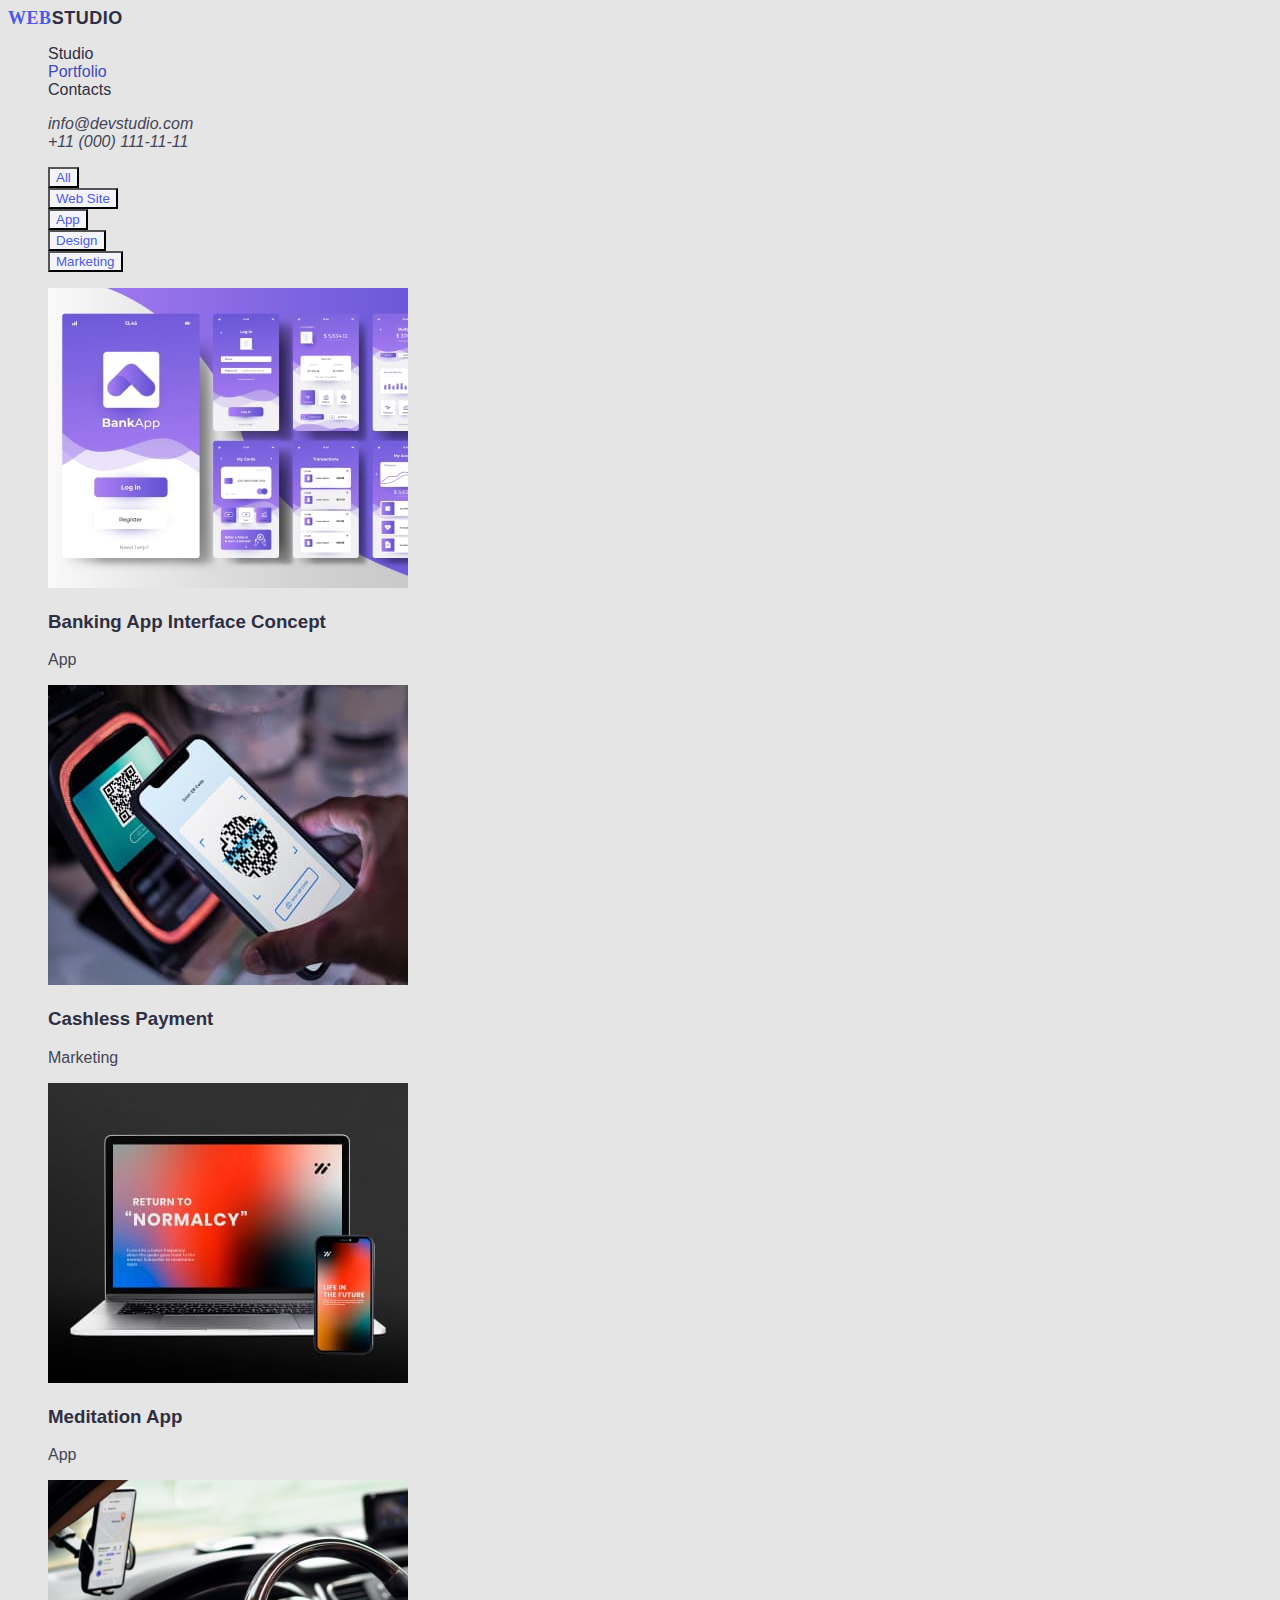
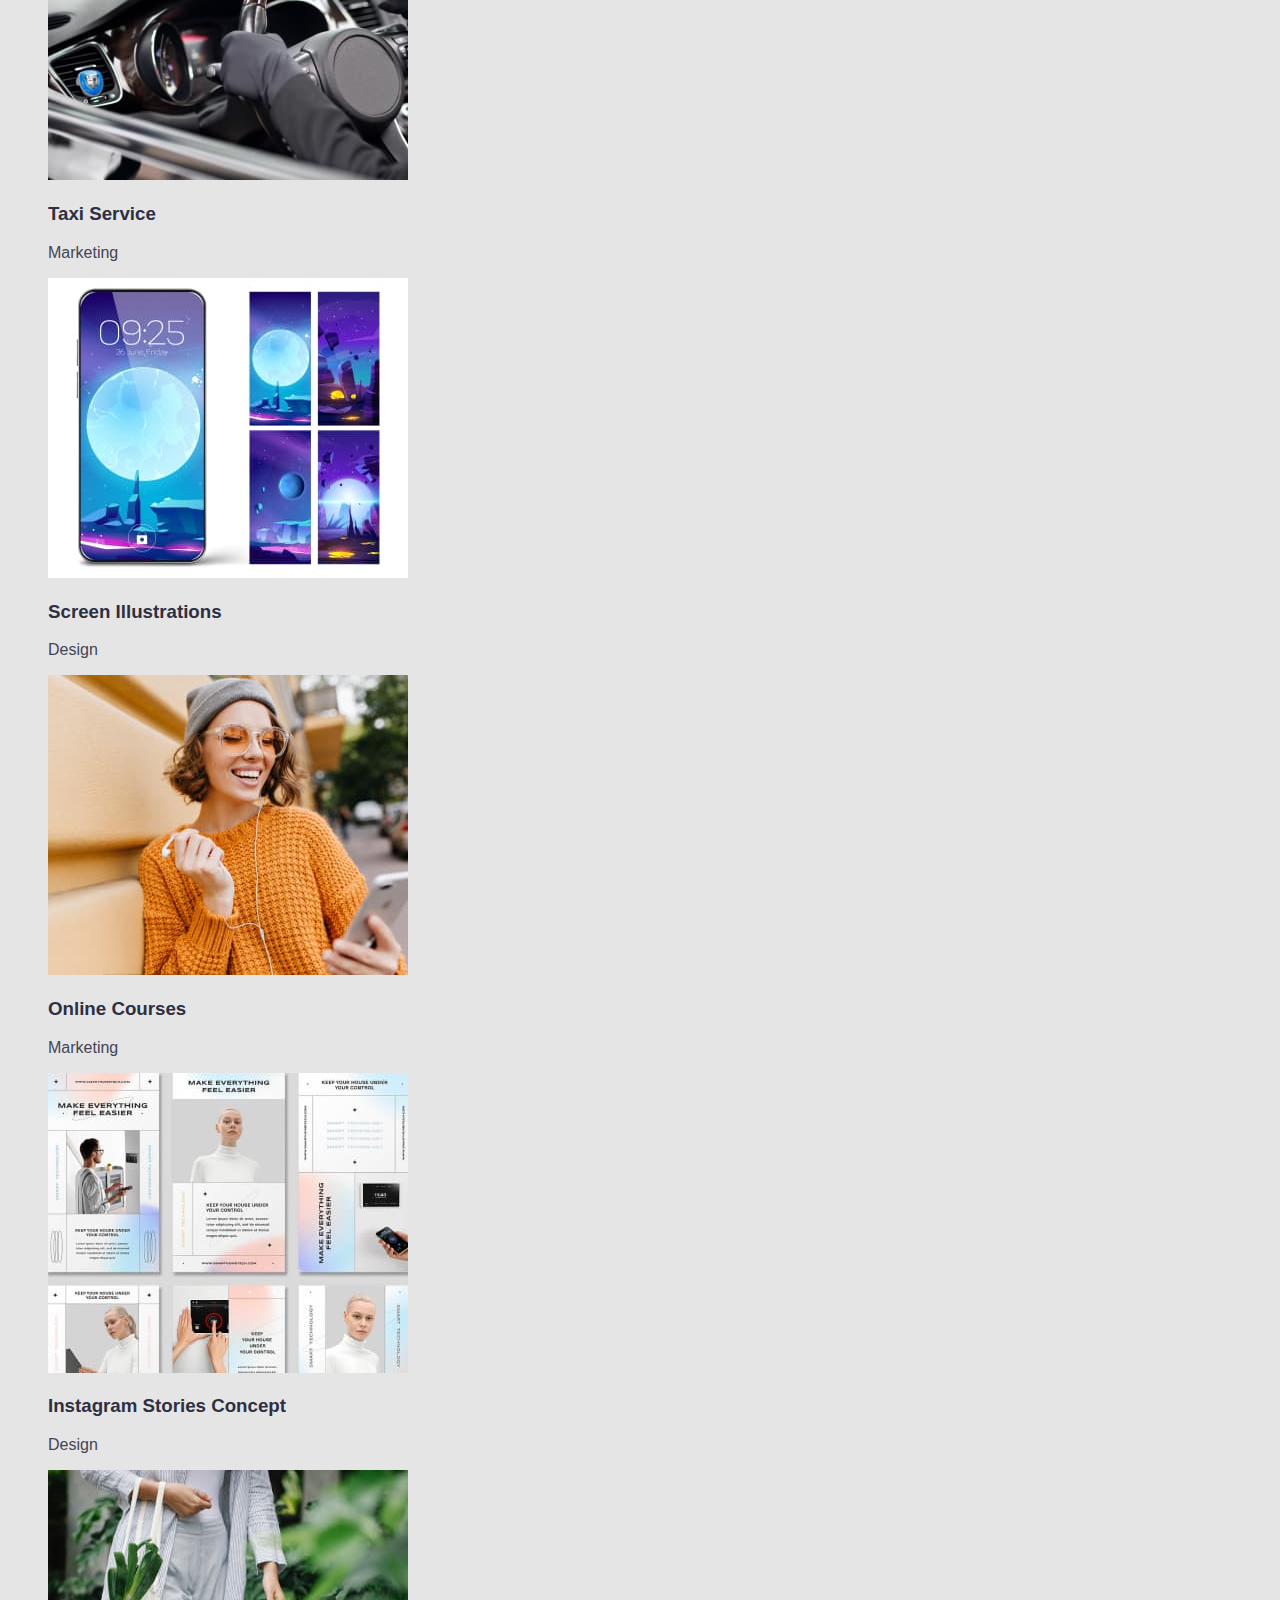
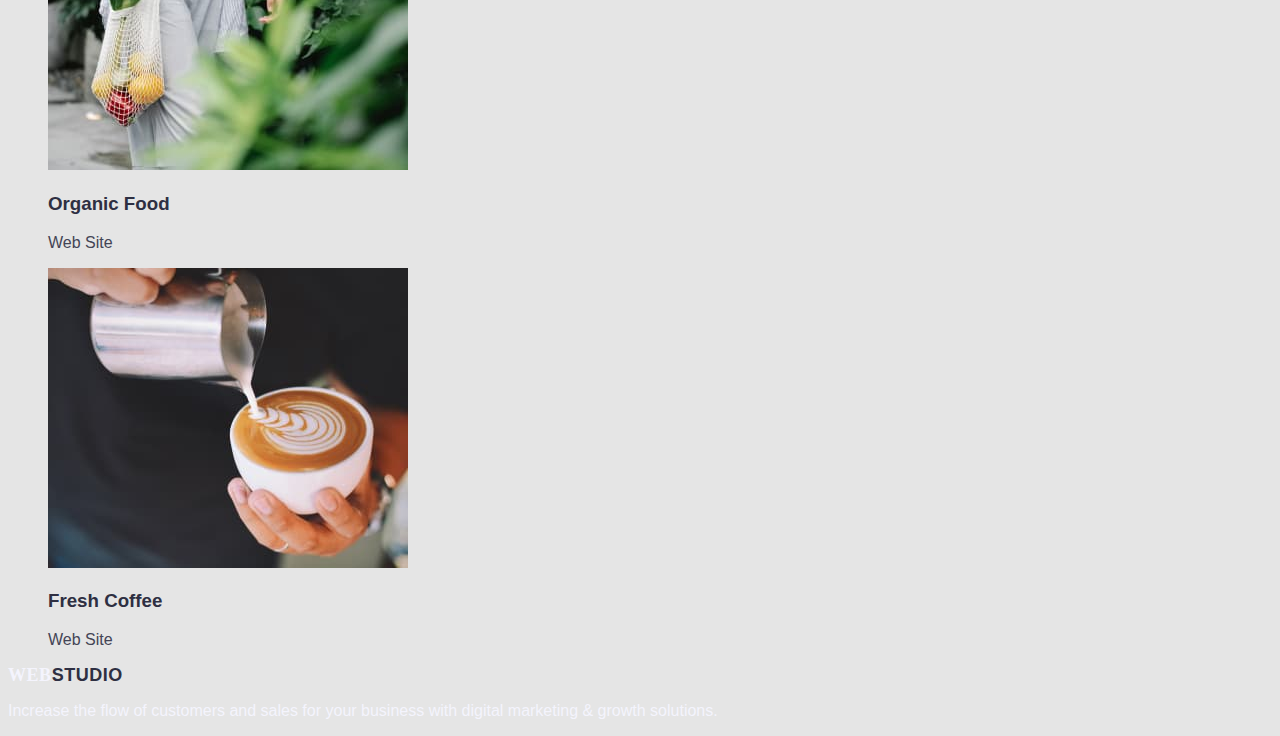
==== portfolio.html @ bdd75bfb "добавляем цвет" ====
<!DOCTYPE html>
<lang="en">
  <head>
    <meta charset="UTF-8" />
    <meta http-equiv="X-UA-Compatible" content="IE=edge" />
    <meta name="viewport" content="width=device-width, initial-scale=1.0" />
    <title>WebStudio</title>
    <link rel="preconnect" href="https://fonts.googleapis.com" />
    <link rel="preconnect" href="https://fonts.gstatic.com" crossorigin />
    <link
      href="https: //fonts.googleapis.com/css2?family= семья = Raleway: вес @ 800 &семья = Робото: вес @ 400; 500; 700; 900 & display=swap"
      rel="stylesheet"
    />
    <link rel="stylesheet" href="./css/style.css">
  </head>
  <!-- Header  -->
    <header>
      <nav>
          <a class="logotype link" href="./index.html"
          ><span class="logo-text">Web</span>Studio</a
        >
        <ul class="site-nav list">
          <li>
            <a class="link" href="./index.html">Studio</a>
          </li>
          <li>
            <a class="link current" href="">Portfolio</a>
          </li>
          <li>
            <a class="link" href="">Contacts</a>
          </li>
        </ul>
      </nav>
      <address>
        <ul class="contact-nav list">
          <li>
            <a class="link" href="mailto:info@devstudio.com"
              >info@devstudio.com</a
            >
          </li>
          <li>
            <a class="link" href="tel:+110001111111"
              >+11 (000) 111-11-11</a
            >
          </li>
        </ul>
      </address>
      <main>
        <h1 hidden>Portfolio</h1>
      <!-- Filter  -->
      <ul class="list">
        <li><button type="button" class="button secondary">All</button></li>
        <li><button type="button" class="button secondary">Web Site</button></li>
        <li><button type="button" class="button secondary">App</button></li>
        <li><button type="button" class="button secondary">Design</button></li>
        <li><button type="button" class="button secondary">Marketing</button></li>
      </ul>
      <!-- Section Portfolio -->
      <section class="section">
        <h2 hidden>Work examples</h2>
        <ul class="service-list list">
            <li><img src="./images/portfolio/img21.jpg" alt="picture banking interface" width="360" height="300">
              <h3 class="title">Banking App Interface Concept</h3><p>App</p></li>
            <li><img src="./images/portfolio/img22.jpg" alt="picture mobile and terminal " width="360" height="300">
              <h3 class="title">Cashless Payment</h3><p>Marketing</p></li>
            <li><img src="./images/portfolio/img23.jpg" alt="picture mobile and notebook " width="360" height="300">
              <h3 class="title">Meditation App</h3><p>App</p></li>
            <li><img src="./images/portfolio/img24.jpg" alt="picture car" width="360" height="300">
              <h3 class="title">Taxi Service</h3><p>Marketing</p></li>
            <li><img src="./images/portfolio/img25.jpg" alt="picture mobile" width="360" height="300">
              <h3 class="title">Screen Illustrations</h3>Design<p></p></li>
            <li><img src="./images/portfolio/img26.jpg" alt="picture woman" width="360" height="300">
              <h3 class="title">Online Courses</h3><p>Marketing</p></li>
            <li><img src="./images/portfolio/img27.jpg" alt="picture instagram" width="360" height="300">
              <h3 class="title">Instagram Stories Concept</h3><p>Design</p></li>
            <li><img src="./images/portfolio/img28.jpg" alt="picture woman with fruits" width="360" height="300">
              <h3 class="title">Organic Food</h3><p>Web Site</p></li>
            <li><img src="./images/portfolio/img29.jpg" alt="picture coffee cup" width="360" height="300">
              <h3 class="title">Fresh Coffee</h3><p>Web Site</p></li>
         </ul>
      </section>
      
    
    </main>
     
      
    <!-- Footer  -->
    <footer class="footer">
      <a class="logotype link" href="./index.html"
          ><span class="logo-text">Web</span>Studio</a>
      <p class="text">
        Increase the flow of customers and sales for your business with digital
        marketing & growth solutions.
      </p>
    </footer>
  </body>
</html>
---- css/style.css ----
:root {
  --primery-text-color: #434455;
  --title-text-color: #2e2f42;
  --blue-accent-color: #404bbf;
  --white-text-color: #ffffff;
  --cloud-text-color: #f4f4fd;
  --blue-nomal-color: #4d5ae5;
  --primery-bg-color: #e5e5e5;
}

body {
  background-color: #e5e5e5;
  font-family: 'Roboto', sans-serif;
  color: var(--primery-text-color);
}
/* Style color  */
/* /* основной цвет #434455  */
/* вторичный цвет #2E2F42  */
/* бекграунд #E5E5E5;  */
/* normal blue #4D5AE5  */
/* accent blue #404BBF  */
/* вторичный бекграунд #F4F4FD  */
/* белый #FFFFFF  */
.list {
  list-style: none;
}
.link {
  text-decoration: none;
}

/* Logotype  */
.logotype {
  font-family: 'Raleway', sans-serif;
  font-weight: 800;
  font-size: 18px;
  line-height: 1.17;
  display: flex;
  align-items: center;
  letter-spacing: 0.03em;
  text-transform: uppercase;
  color: var(--title-text-color);
}
.logo-text {
  font-family: 'Raleway';
  font-style: normal;
  font-weight: 800;
  font-size: 18px;
  line-height: 1.17;
  display: flex;
  align-items: center;
  letter-spacing: 0.03em;
  text-transform: uppercase;
  color: var(--blue-nomal-color);
}
/* Site-novigation  */
.site-nav .link {
  color: var(--title-text-color);
}
.site-nav .link:hover,
.site-nav .link:focus {
  color: var(--blue-accent-color);
}
.site-nav .link.current {
  color: var(--blue-accent-color);
}
.contact-nav .link {
  color: var(--primery-text-color);
}
.contact-nav .link:hover,
.contact-nav .link:focus {
  color: var(--blue-accent-color);
}
/* Hero */
.hero-title {
  color: var(--white-text-color);
}
/* Section 1 */

.feature-list .title {
  color: var(--title-text-color);
}
/* Section 2  */
.second-title {
  color: var(--title-text-color);
}
/* Section 3  */
.employers-list .title {
  color: var(--title-text-color);
}
/* Footer  */
.footer .logo-text {
  color: var(--cloud-text-color);
}
.footer .text {
  color: var(--cloud-text-color);
}
/* Section Portfolio  */
.service-list .title {
  color: var(--title-text-color);
}
/* Button  */
.button {
  color: var(--title-text-color);
  background-color: var(--primery-bg-color);
}
.button.primery {
  color: var(--white-text-color);
  background-color: var(--blue-nomal-color);
}
.button.secondary {
  color: var(--blue-nomal-color);
  background-color: var(--cloud-text-color);
}
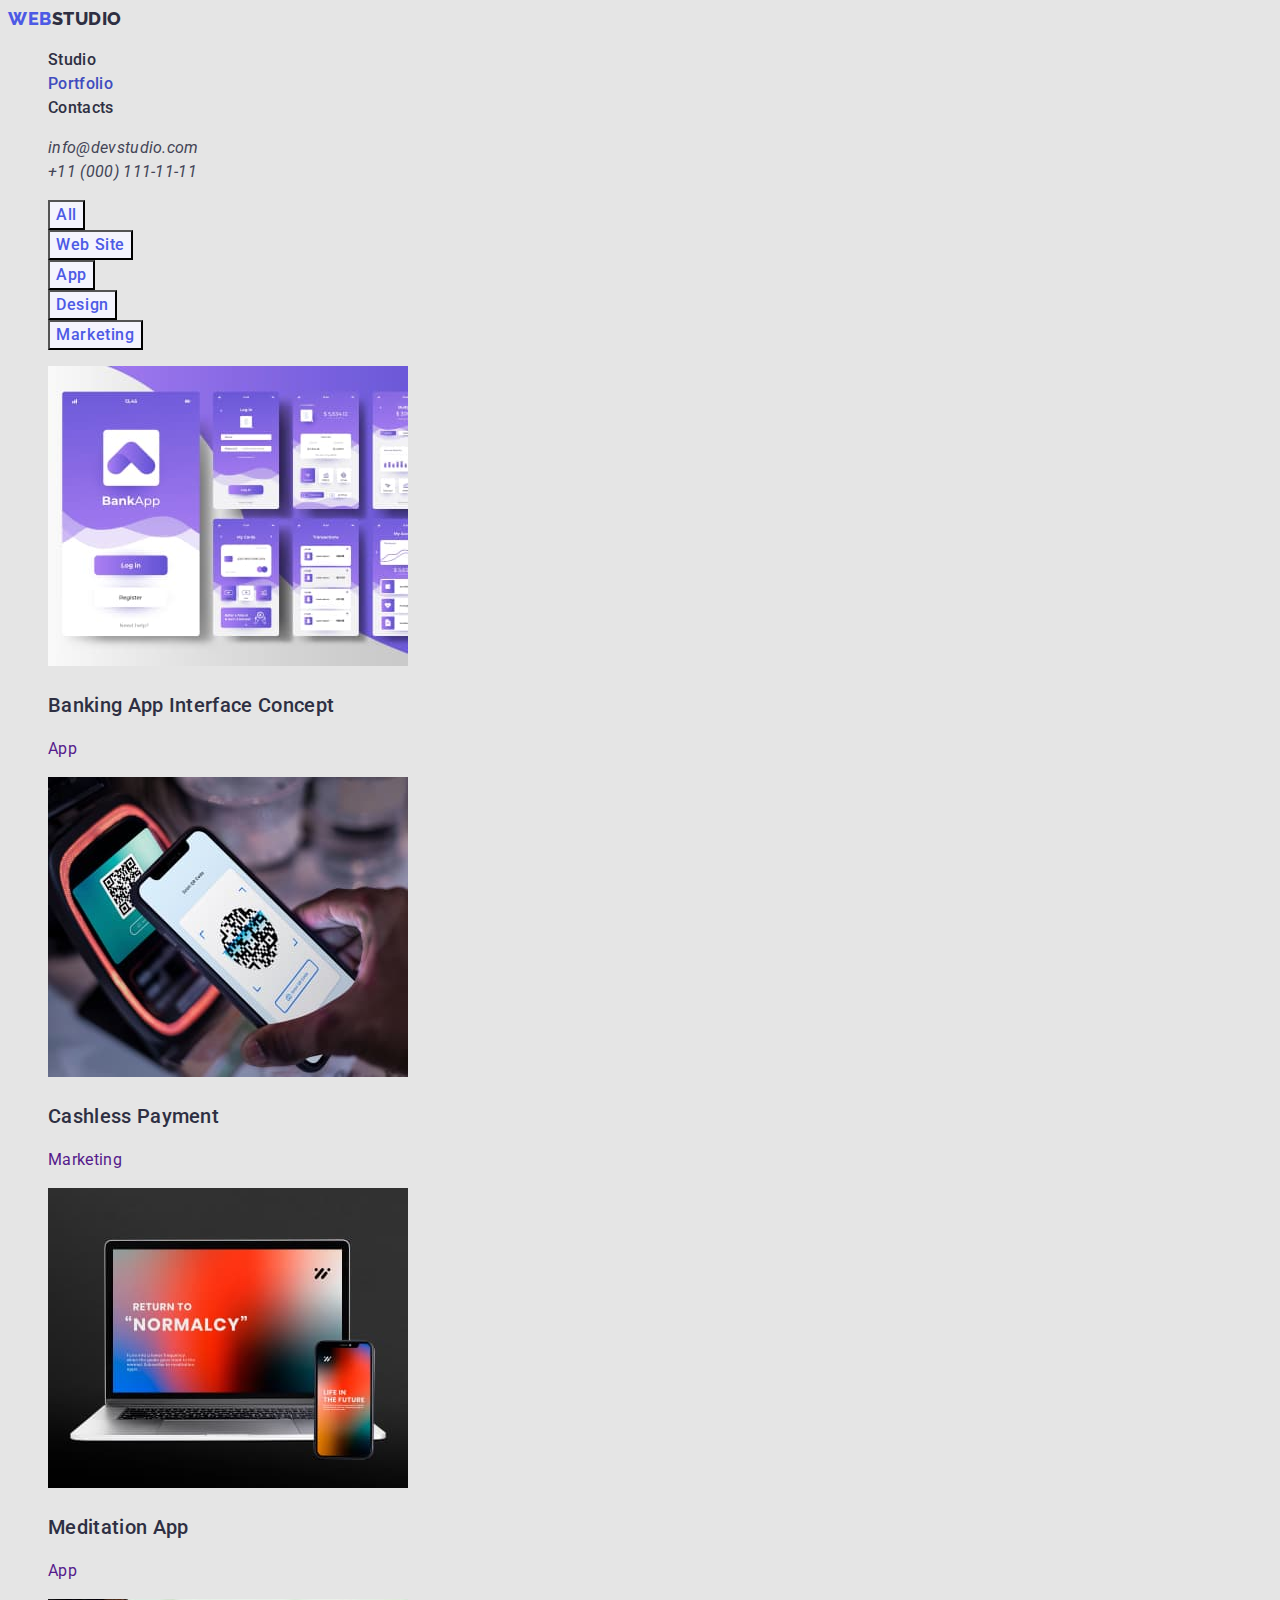
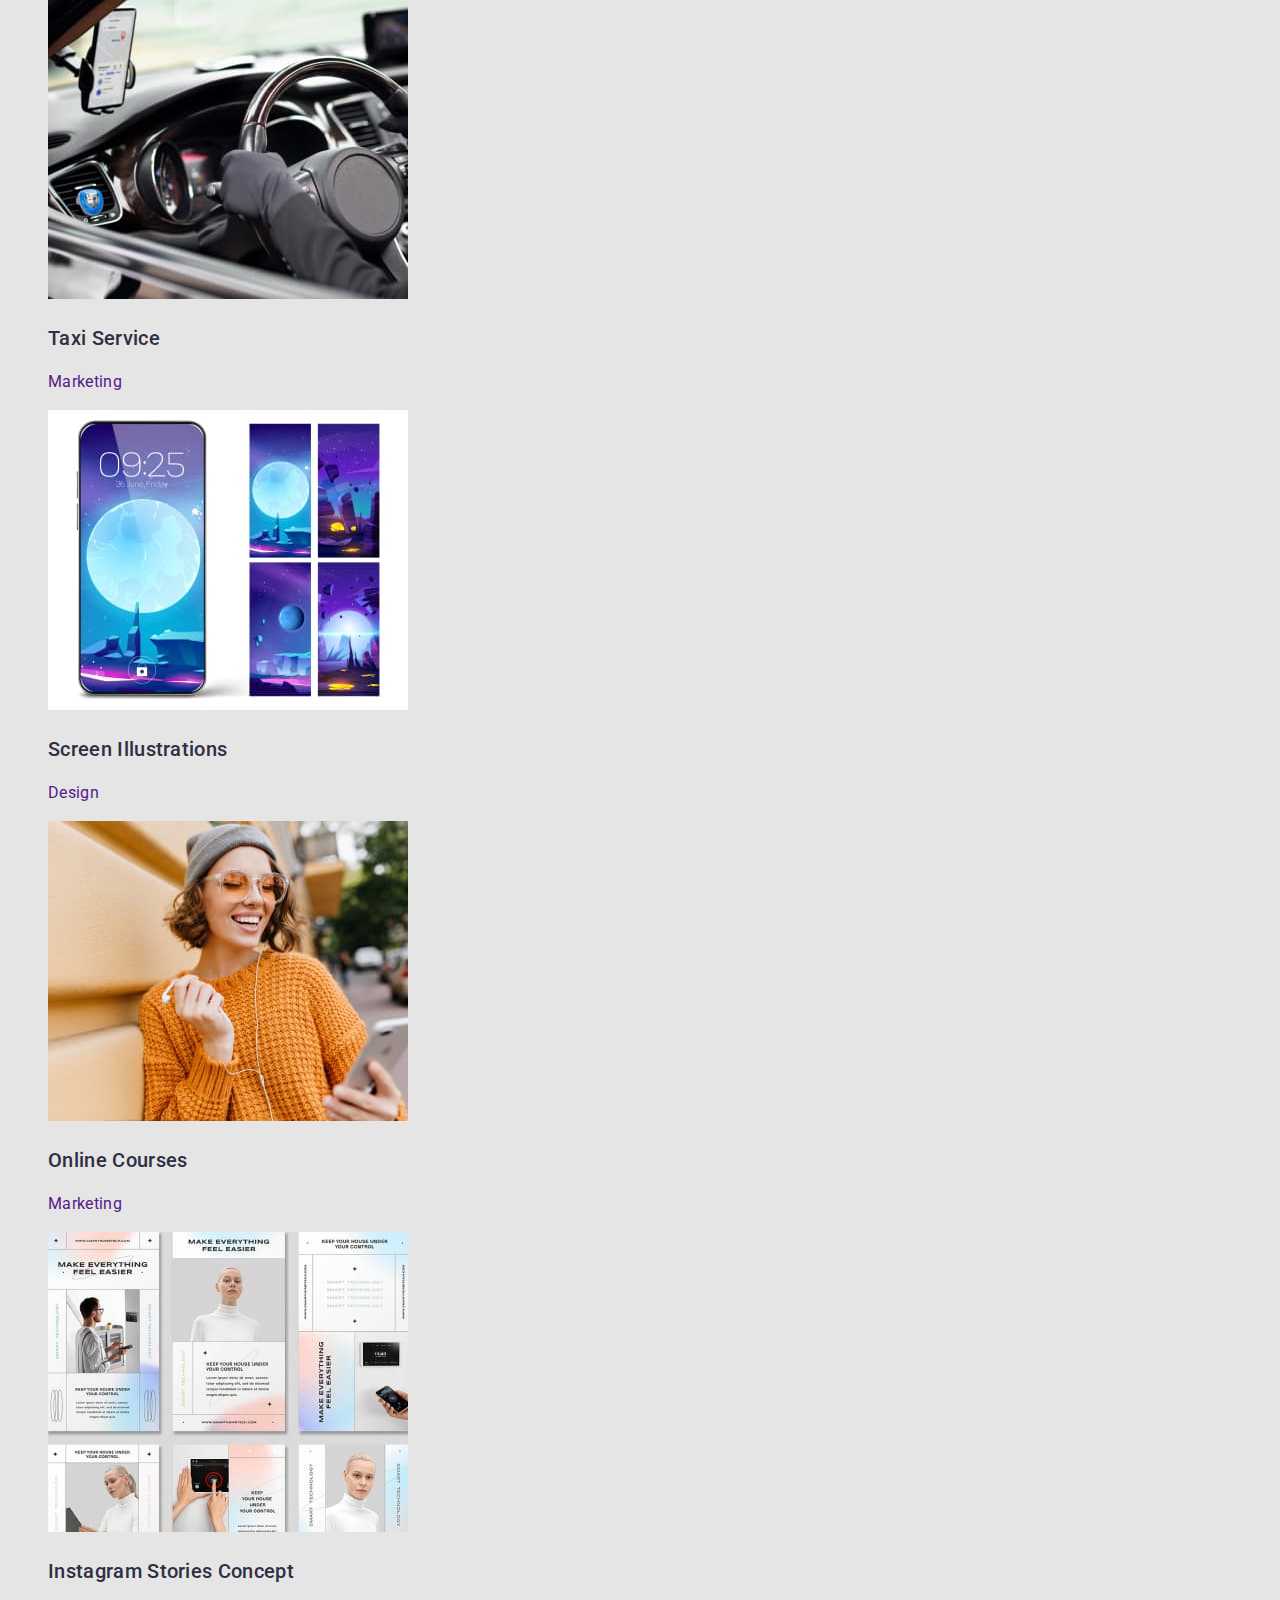
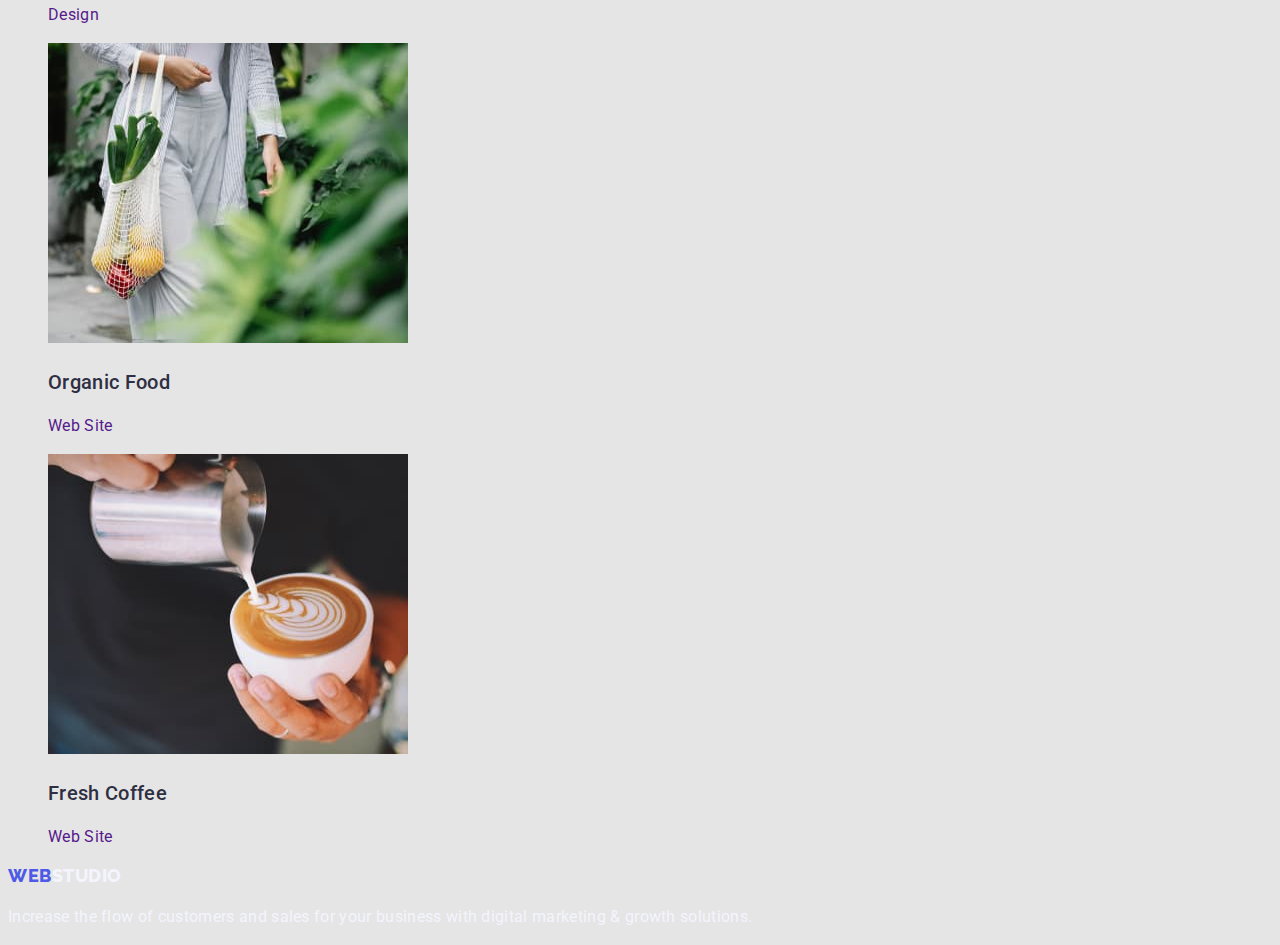
==== commit 64c0887c: "добавил шрифты" ====
--- a/portfolio.html
+++ b/portfolio.html
@@ -1,23 +1,22 @@
 <!DOCTYPE html>
-<lang="en">
+<html lang="en">
   <head>
     <meta charset="UTF-8" />
     <meta http-equiv="X-UA-Compatible" content="IE=edge" />
     <meta name="viewport" content="width=device-width, initial-scale=1.0" />
-    <title>WebStudio</title>
-    <link rel="preconnect" href="https://fonts.googleapis.com" />
-    <link rel="preconnect" href="https://fonts.gstatic.com" crossorigin />
+    <title>Portfolio</title>
     <link
-      href="https: //fonts.googleapis.com/css2?family= семья = Raleway: вес @ 800 &семья = Робото: вес @ 400; 500; 700; 900 & display=swap"
+      href="https://fonts.googleapis.com/css2?family=Raleway:wght@800&family=Roboto:wght@400;500;700;900&display=swap"
       rel="stylesheet"
     />
-    <link rel="stylesheet" href="./css/style.css">
+    <link rel="stylesheet" href="./css/style.css" />
   </head>
-  <!-- Header  -->
+  <body>
+    <!-- Header  -->
     <header>
       <nav>
-          <a class="logotype link" href="./index.html"
-          ><span class="logo-text">Web</span>Studio</a
+        <a class="logotype link" href="./index.html"
+          ><span class="accent">Web</span>Studio</a
         >
         <ul class="site-nav list">
           <li>
@@ -39,55 +38,153 @@
             >
           </li>
           <li>
-            <a class="link" href="tel:+110001111111"
-              >+11 (000) 111-11-11</a
-            >
+            <a class="link" href="tel:+110001111111">+11 (000) 111-11-11</a>
           </li>
         </ul>
       </address>
-      <main>
-        <h1 hidden>Portfolio</h1>
+    </header>
+
+    <main>
+      <h1 hidden>Portfolio</h1>
       <!-- Filter  -->
       <ul class="list">
-        <li><button type="button" class="button secondary">All</button></li>
-        <li><button type="button" class="button secondary">Web Site</button></li>
-        <li><button type="button" class="button secondary">App</button></li>
-        <li><button type="button" class="button secondary">Design</button></li>
-        <li><button type="button" class="button secondary">Marketing</button></li>
+        <li>
+          <button type="button" class="button secondary">All</button>
+        </li>
+        <li>
+          <button type="button" class="button secondary">Web Site</button>
+        </li>
+        <li>
+          <button type="button" class="button secondary">App</button>
+        </li>
+        <li>
+          <button type="button" class="button secondary">Design</button>
+        </li>
+        <li>
+          <button type="button" class="button secondary">Marketing</button>
+        </li>
       </ul>
       <!-- Section Portfolio -->
       <section class="section">
         <h2 hidden>Work examples</h2>
         <ul class="service-list list">
-            <li><img src="./images/portfolio/img21.jpg" alt="picture banking interface" width="360" height="300">
-              <h3 class="title">Banking App Interface Concept</h3><p>App</p></li>
-            <li><img src="./images/portfolio/img22.jpg" alt="picture mobile and terminal " width="360" height="300">
-              <h3 class="title">Cashless Payment</h3><p>Marketing</p></li>
-            <li><img src="./images/portfolio/img23.jpg" alt="picture mobile and notebook " width="360" height="300">
-              <h3 class="title">Meditation App</h3><p>App</p></li>
-            <li><img src="./images/portfolio/img24.jpg" alt="picture car" width="360" height="300">
-              <h3 class="title">Taxi Service</h3><p>Marketing</p></li>
-            <li><img src="./images/portfolio/img25.jpg" alt="picture mobile" width="360" height="300">
-              <h3 class="title">Screen Illustrations</h3>Design<p></p></li>
-            <li><img src="./images/portfolio/img26.jpg" alt="picture woman" width="360" height="300">
-              <h3 class="title">Online Courses</h3><p>Marketing</p></li>
-            <li><img src="./images/portfolio/img27.jpg" alt="picture instagram" width="360" height="300">
-              <h3 class="title">Instagram Stories Concept</h3><p>Design</p></li>
-            <li><img src="./images/portfolio/img28.jpg" alt="picture woman with fruits" width="360" height="300">
-              <h3 class="title">Organic Food</h3><p>Web Site</p></li>
-            <li><img src="./images/portfolio/img29.jpg" alt="picture coffee cup" width="360" height="300">
-              <h3 class="title">Fresh Coffee</h3><p>Web Site</p></li>
-         </ul>
+          <li>
+            <a class="link" href=""
+              ><img
+                src="./images/portfolio/img21.jpg"
+                alt="picture banking interface"
+                width="360"
+                height="300"
+              />
+              <h3 class="title">Banking App Interface Concept</h3>
+              <p>App</p></a
+            >
+          </li>
+          <li>
+            <a class="link" href=""
+              ><img
+                src="./images/portfolio/img22.jpg"
+                alt="picture mobile and terminal "
+                width="360"
+                height="300"
+              />
+              <h3 class="title">Cashless Payment</h3>
+              <p>Marketing</p></a
+            >
+          </li>
+          <li>
+            <a class="link" href=""
+              ><img
+                src="./images/portfolio/img23.jpg"
+                alt="picture mobile and notebook "
+                width="360"
+                height="300"
+              />
+              <h3 class="title">Meditation App</h3>
+              <p>App</p></a
+            >
+          </li>
+          <li>
+            <a class="link" href=""
+              ><img
+                src="./images/portfolio/img24.jpg"
+                alt="picture car"
+                width="360"
+                height="300"
+              />
+              <h3 class="title">Taxi Service</h3>
+              <p>Marketing</p></a
+            >
+          </li>
+          <li>
+            <a class="link" href=""
+              ><img
+                src="./images/portfolio/img25.jpg"
+                alt="picture mobile"
+                width="360"
+                height="300" />
+              <h3 class="title">Screen Illustrations</h3>
+              Design
+              <p></p
+            ></a>
+          </li>
+          <li>
+            <a class="link" href=""
+              ><img
+                src="./images/portfolio/img26.jpg"
+                alt="picture woman"
+                width="360"
+                height="300"
+              />
+              <h3 class="title">Online Courses</h3>
+              <p>Marketing</p></a
+            >
+          </li>
+          <li>
+            <a class="link" href=""
+              ><img
+                src="./images/portfolio/img27.jpg"
+                alt="picture instagram"
+                width="360"
+                height="300"
+              />
+              <h3 class="title">Instagram Stories Concept</h3>
+              <p>Design</p></a
+            >
+          </li>
+          <li>
+            <a class="link" href=""
+              ><img
+                src="./images/portfolio/img28.jpg"
+                alt="picture woman with fruits"
+                width="360"
+                height="300"
+              />
+              <h3 class="title">Organic Food</h3>
+              <p>Web Site</p></a
+            >
+          </li>
+          <li>
+            <a class="link" href=""
+              ><img
+                src="./images/portfolio/img29.jpg"
+                alt="picture coffee cup"
+                width="360"
+                height="300"
+              />
+              <h3 class="title">Fresh Coffee</h3>
+              <p>Web Site</p></a
+            >
+          </li>
+        </ul>
       </section>
-      
-    
     </main>
-     
-      
+
     <!-- Footer  -->
     <footer class="footer">
       <a class="logotype link" href="./index.html"
-          ><span class="logo-text">Web</span>Studio</a>
+        ><span class="accent">Web</span>Studio</a
+      >
       <p class="text">
         Increase the flow of customers and sales for your business with digital
         marketing & growth solutions.
--- a/css/style.css
+++ b/css/style.css
@@ -12,6 +12,9 @@
   background-color: #e5e5e5;
   font-family: 'Roboto', sans-serif;
   color: var(--primery-text-color);
+  font-size: 16px;
+  line-height: 1.5;
+  letter-spacing: 0.02em;
 }
 /* Style color  */
 /* /* основной цвет #434455  */
@@ -34,20 +37,15 @@
   font-weight: 800;
   font-size: 18px;
   line-height: 1.17;
-  display: flex;
-  align-items: center;
   letter-spacing: 0.03em;
   text-transform: uppercase;
   color: var(--title-text-color);
 }
-.logo-text {
+.accent {
   font-family: 'Raleway';
-  font-style: normal;
   font-weight: 800;
   font-size: 18px;
   line-height: 1.17;
-  display: flex;
-  align-items: center;
   letter-spacing: 0.03em;
   text-transform: uppercase;
   color: var(--blue-nomal-color);
@@ -55,9 +53,13 @@
 /* Site-novigation  */
 .site-nav .link {
   color: var(--title-text-color);
+  font-weight: 500;
+  font-size: 16px;
+  line-height: 1.5;
 }
 .site-nav .link:hover,
-.site-nav .link:focus {
+.site-nav .link:focus,
+.button.secondary:active {
   color: var(--blue-accent-color);
 }
 .site-nav .link.current {
@@ -65,6 +67,8 @@
 }
 .contact-nav .link {
   color: var(--primery-text-color);
+  font-size: 16px;
+  line-height: 1.5;
 }
 .contact-nav .link:hover,
 .contact-nav .link:focus {
@@ -73,23 +77,51 @@
 /* Hero */
 .hero-title {
   color: var(--white-text-color);
+  font-weight: 700;
+  font-size: 56px;
+  line-height: 1.07;
+  text-align: center;
 }
 /* Section 1 */
 
-.feature-list .title {
+.title {
   color: var(--title-text-color);
+  font-weight: 500;
+  font-size: 20px;
+  line-height: 1.2;
 }
+
 /* Section 2  */
 .second-title {
   color: var(--title-text-color);
+  font-weight: 700;
+  font-size: 36px;
+  line-height: 1.11;
+  text-align: center;
 }
 /* Section 3  */
 .employers-list .title {
   color: var(--title-text-color);
+  font-weight: 500;
+  font-size: 20px;
+  line-height: 1.2;
+  text-align: center;
+}
+.employers-list .profession {
+  text-align: center;
+}
+.section.team {
+  background-color: var(--cloud-text-color);
 }
 /* Footer  */
-.footer .logo-text {
+.footer .logotype {
   color: var(--cloud-text-color);
+  font-family: 'Raleway';
+  font-weight: 800;
+  font-size: 18px;
+  line-height: 1.17;
+  letter-spacing: 0.03em;
+  text-transform: uppercase;
 }
 .footer .text {
   color: var(--cloud-text-color);
@@ -102,12 +134,36 @@
 .button {
   color: var(--title-text-color);
   background-color: var(--primery-bg-color);
+  font-family: inherit;
+  font-weight: 500;
+  font-size: 16px;
+  line-height: 1.5;
+  letter-spacing: 0.04em;
+  cursor: pointer;
 }
 .button.primery {
   color: var(--white-text-color);
   background-color: var(--blue-nomal-color);
+  font-weight: 500;
+  font-size: 16px;
+  line-height: 1.5;
+  letter-spacing: 0.04em;
+}
+.button.primery:hover,
+.button.primery:focus {
+  background-color: var(--blue-accent-color);
 }
 .button.secondary {
   color: var(--blue-nomal-color);
   background-color: var(--cloud-text-color);
+  font-weight: 500;
+  font-size: 16px;
+  line-height: 1.5;
+  align-items: center;
+  letter-spacing: 0.04em;
 }
+.button.secondary:hover,
+.button.secondary:focus {
+  background-color: #404bbf;
+  color: #ffffff;
+}
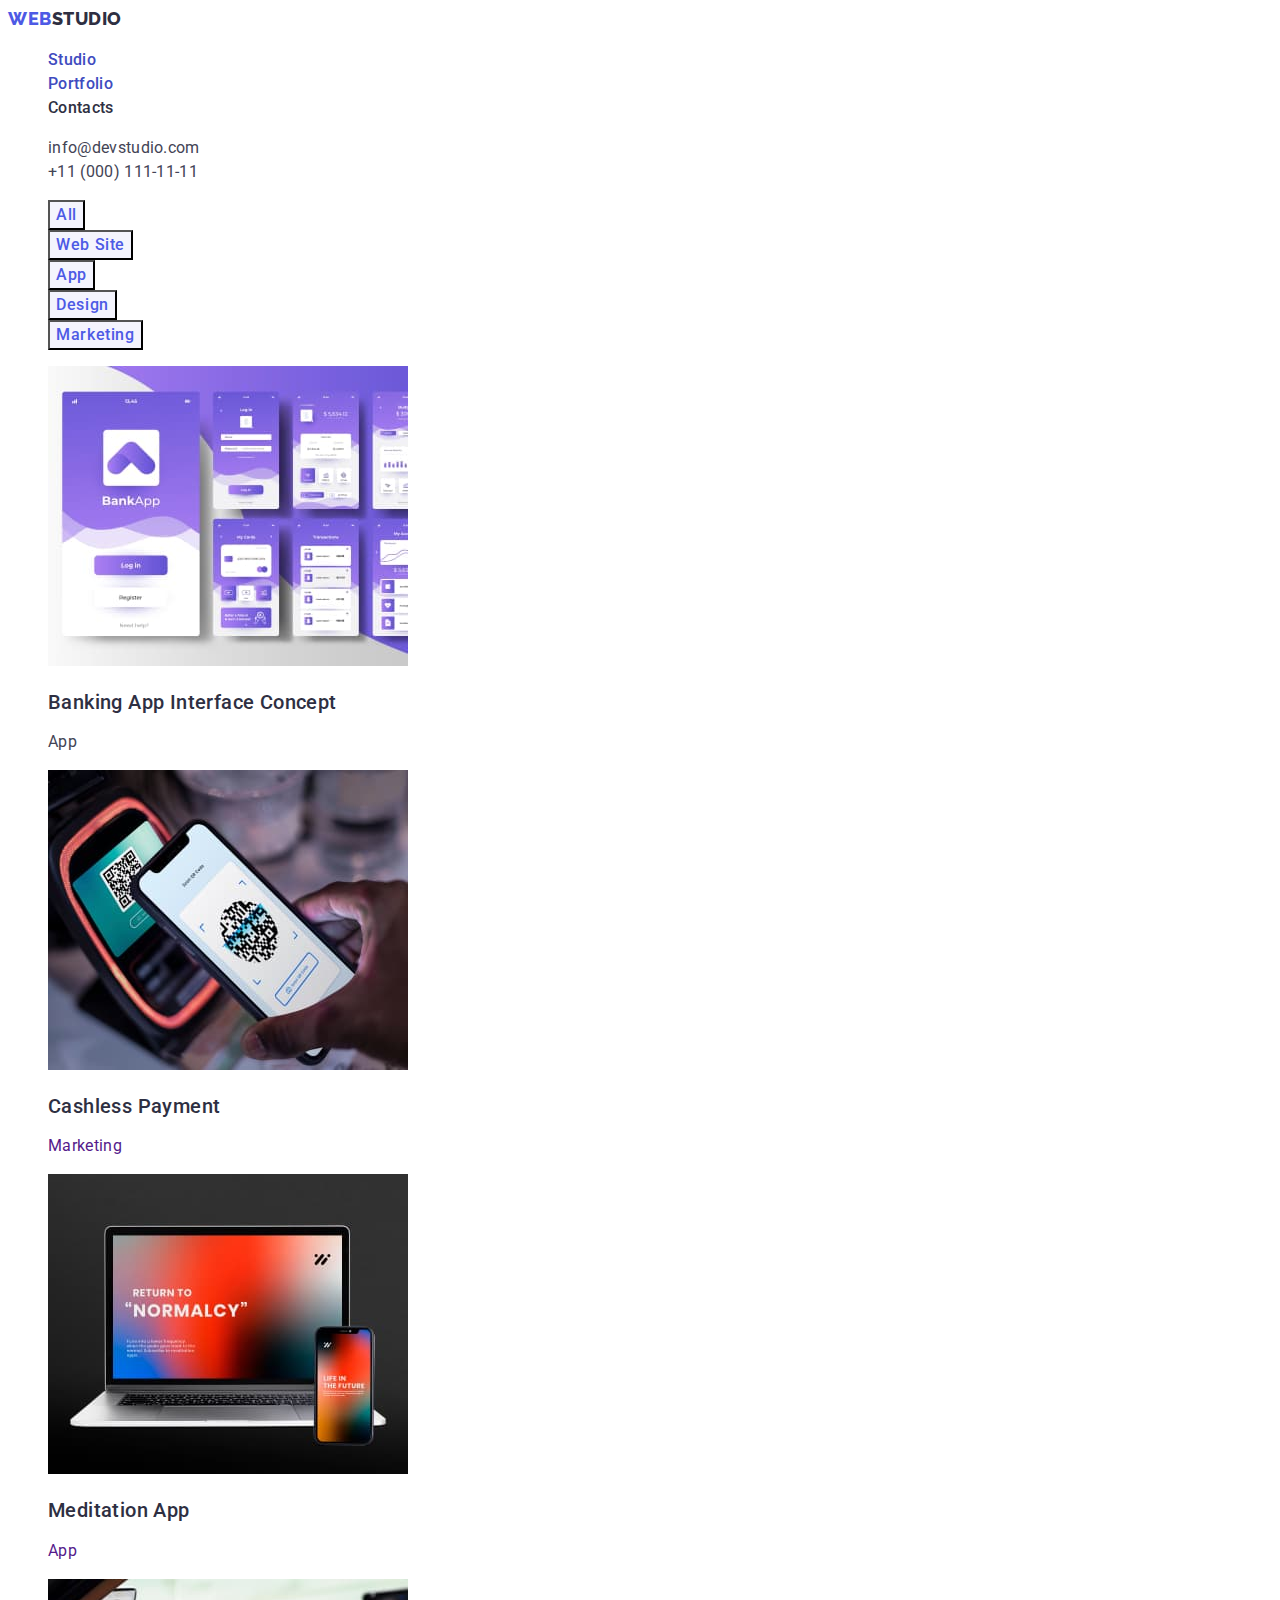
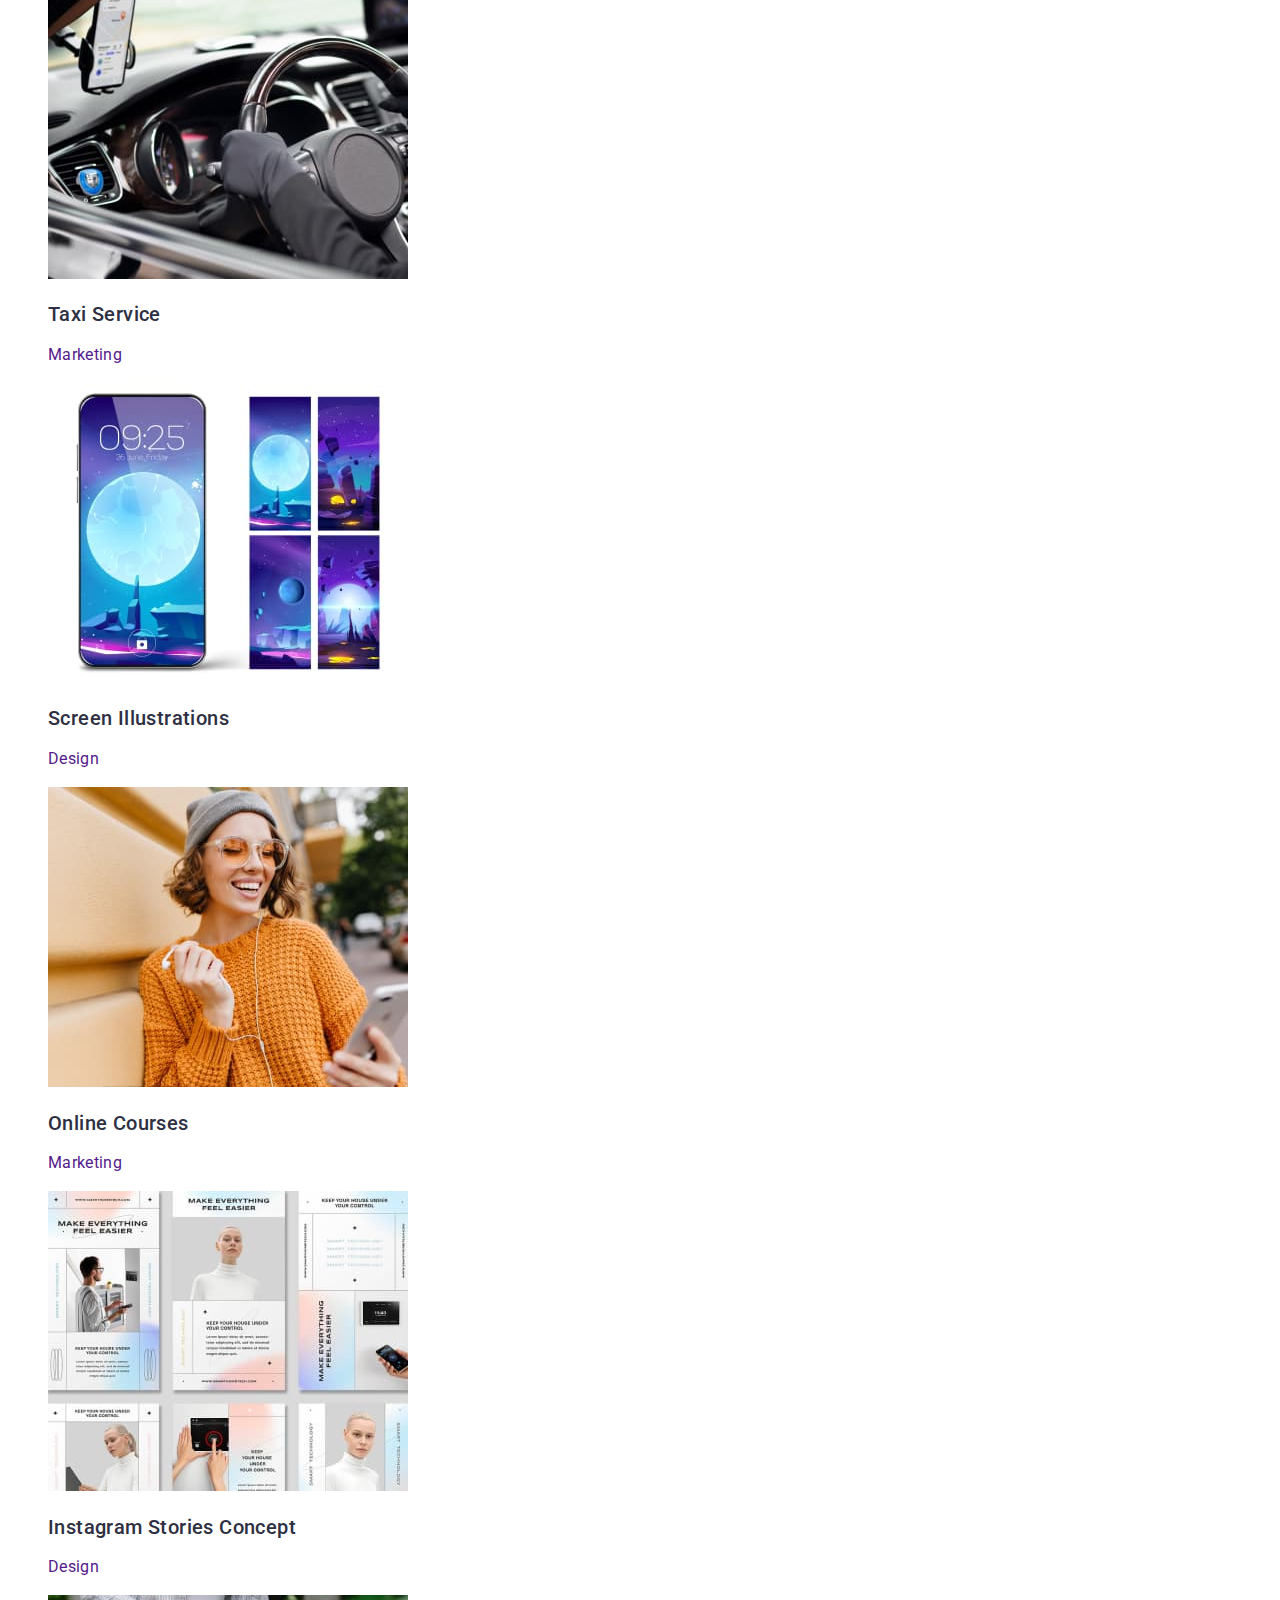
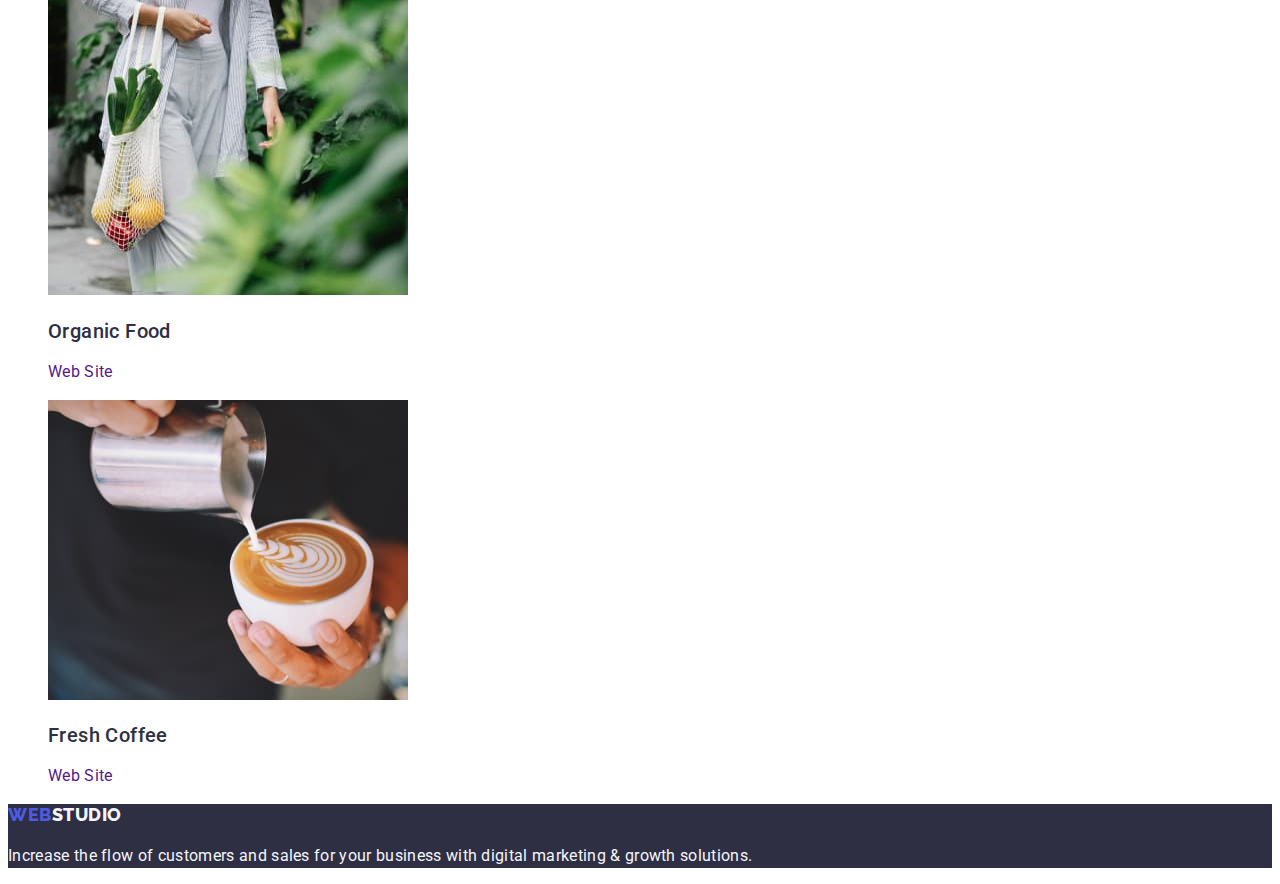
==== commit e7f42762: "доработка дз" ====
--- a/portfolio.html
+++ b/portfolio.html
@@ -5,6 +5,8 @@
     <meta http-equiv="X-UA-Compatible" content="IE=edge" />
     <meta name="viewport" content="width=device-width, initial-scale=1.0" />
     <title>Portfolio</title>
+    <link rel="preconnect" href="https://fonts.googleapis.com" />
+    <link rel="preconnect" href="https://fonts.gstatic.com" crossorigin />
     <link
       href="https://fonts.googleapis.com/css2?family=Raleway:wght@800&family=Roboto:wght@400;500;700;900&display=swap"
       rel="stylesheet"
@@ -16,21 +18,21 @@
     <header>
       <nav>
         <a class="logotype link" href="./index.html"
-          ><span class="accent">Web</span>Studio</a
+          >Web<span class="accent">Studio</span></a
         >
         <ul class="site-nav list">
           <li>
-            <a class="link" href="./index.html">Studio</a>
+            <a class="link current" href="./index.html">Studio</a>
           </li>
           <li>
-            <a class="link current" href="">Portfolio</a>
+            <a class="link current" href="./portfolio.html">Portfolio</a>
           </li>
           <li>
             <a class="link" href="">Contacts</a>
           </li>
         </ul>
       </nav>
-      <address>
+      <address class="contacts">
         <ul class="contact-nav list">
           <li>
             <a class="link" href="mailto:info@devstudio.com"
@@ -45,28 +47,27 @@
     </header>
 
     <main>
-      <h1 hidden>Portfolio</h1>
-      <!-- Filter  -->
-      <ul class="list">
-        <li>
-          <button type="button" class="button secondary">All</button>
-        </li>
-        <li>
-          <button type="button" class="button secondary">Web Site</button>
-        </li>
-        <li>
-          <button type="button" class="button secondary">App</button>
-        </li>
-        <li>
-          <button type="button" class="button secondary">Design</button>
-        </li>
-        <li>
-          <button type="button" class="button secondary">Marketing</button>
-        </li>
-      </ul>
       <!-- Section Portfolio -->
       <section class="section">
-        <h2 hidden>Work examples</h2>
+        <h1 hidden>Portfolio</h1>
+        <!-- Filter  -->
+        <ul class="list">
+          <li>
+            <button type="button" class="button secondary">All</button>
+          </li>
+          <li>
+            <button type="button" class="button secondary">Web Site</button>
+          </li>
+          <li>
+            <button type="button" class="button secondary">App</button>
+          </li>
+          <li>
+            <button type="button" class="button secondary">Design</button>
+          </li>
+          <li>
+            <button type="button" class="button secondary">Marketing</button>
+          </li>
+        </ul>
         <ul class="service-list list">
           <li>
             <a class="link" href=""
@@ -76,8 +77,8 @@
                 width="360"
                 height="300"
               />
-              <h3 class="title">Banking App Interface Concept</h3>
-              <p>App</p></a
+              <h2 class="portfolio-title">Banking App Interface Concept</h2>
+              <p class="text">App</p></a
             >
           </li>
           <li>
@@ -88,7 +89,7 @@
                 width="360"
                 height="300"
               />
-              <h3 class="title">Cashless Payment</h3>
+              <h2 class="portfolio-title">Cashless Payment</h2>
               <p>Marketing</p></a
             >
           </li>
@@ -100,7 +101,7 @@
                 width="360"
                 height="300"
               />
-              <h3 class="title">Meditation App</h3>
+              <h2 class="portfolio-title">Meditation App</h2>
               <p>App</p></a
             >
           </li>
@@ -112,7 +113,7 @@
                 width="360"
                 height="300"
               />
-              <h3 class="title">Taxi Service</h3>
+              <h2 class="portfolio-title">Taxi Service</h2>
               <p>Marketing</p></a
             >
           </li>
@@ -123,7 +124,7 @@
                 alt="picture mobile"
                 width="360"
                 height="300" />
-              <h3 class="title">Screen Illustrations</h3>
+              <h2 class="portfolio-title">Screen Illustrations</h2>
               Design
               <p></p
             ></a>
@@ -136,7 +137,7 @@
                 width="360"
                 height="300"
               />
-              <h3 class="title">Online Courses</h3>
+              <h2 class="portfolio-title">Online Courses</h2>
               <p>Marketing</p></a
             >
           </li>
@@ -148,7 +149,7 @@
                 width="360"
                 height="300"
               />
-              <h3 class="title">Instagram Stories Concept</h3>
+              <h2 class="portfolio-title">Instagram Stories Concept</h2>
               <p>Design</p></a
             >
           </li>
@@ -160,7 +161,7 @@
                 width="360"
                 height="300"
               />
-              <h3 class="title">Organic Food</h3>
+              <h2 class="portfolio-title">Organic Food</h2>
               <p>Web Site</p></a
             >
           </li>
@@ -172,7 +173,7 @@
                 width="360"
                 height="300"
               />
-              <h3 class="title">Fresh Coffee</h3>
+              <h2 class="portfolio-title">Fresh Coffee</h2>
               <p>Web Site</p></a
             >
           </li>
@@ -183,7 +184,7 @@
     <!-- Footer  -->
     <footer class="footer">
       <a class="logotype link" href="./index.html"
-        ><span class="accent">Web</span>Studio</a
+        >Web<span class="footer-accent">Studio</span></a
       >
       <p class="text">
         Increase the flow of customers and sales for your business with digital
--- a/css/style.css
+++ b/css/style.css
@@ -6,12 +6,13 @@
   --cloud-text-color: #f4f4fd;
   --blue-nomal-color: #4d5ae5;
   --primery-bg-color: #e5e5e5;
+  --header-bg-color: #ffffff;
 }
 
 body {
-  background-color: #e5e5e5;
   font-family: 'Roboto', sans-serif;
-  color: var(--primery-text-color);
+  background-color: var(--header-bg-color);
+  color: var(--title-text-color);
   font-size: 16px;
   line-height: 1.5;
   letter-spacing: 0.02em;
@@ -39,7 +40,7 @@
   line-height: 1.17;
   letter-spacing: 0.03em;
   text-transform: uppercase;
-  color: var(--title-text-color);
+  color: var(--blue-nomal-color);
 }
 .accent {
   font-family: 'Raleway';
@@ -48,7 +49,7 @@
   line-height: 1.17;
   letter-spacing: 0.03em;
   text-transform: uppercase;
-  color: var(--blue-nomal-color);
+  color: var(--title-text-color);
 }
 /* Site-novigation  */
 .site-nav .link {
@@ -73,6 +74,10 @@
 .contact-nav .link:hover,
 .contact-nav .link:focus {
   color: var(--blue-accent-color);
+}
+/* Address   */
+.contacts {
+  font-style: normal;
 }
 /* Hero */
 .hero-title {
@@ -114,14 +119,20 @@
   background-color: var(--cloud-text-color);
 }
 /* Footer  */
+.footer {
+  background-color: var(--title-text-color);
+}
 .footer .logotype {
-  color: var(--cloud-text-color);
-  font-family: 'Raleway';
+  color: var(--blue-nomal-color);
+  font-family: 'Raleway', sans-serif;
   font-weight: 800;
   font-size: 18px;
   line-height: 1.17;
   letter-spacing: 0.03em;
   text-transform: uppercase;
+}
+.footer-accent {
+  color: var(--cloud-text-color);
 }
 .footer .text {
   color: var(--cloud-text-color);
@@ -134,7 +145,7 @@
 .button {
   color: var(--title-text-color);
   background-color: var(--primery-bg-color);
-  font-family: inherit;
+  font-family: 'Roboto', sans-serif;
   font-weight: 500;
   font-size: 16px;
   line-height: 1.5;
@@ -161,9 +172,21 @@
   line-height: 1.5;
   align-items: center;
   letter-spacing: 0.04em;
+  cursor: pointer;
+  font-family: inherit;
 }
 .button.secondary:hover,
 .button.secondary:focus {
   background-color: #404bbf;
   color: #ffffff;
 }
+.portfolio-title {
+  font-weight: 500;
+  font-size: 20px;
+  line-height: 1.2;
+  letter-spacing: 0.02em;
+  color: var(--title-text-color);
+}
+.text {
+  color: #434455;
+}
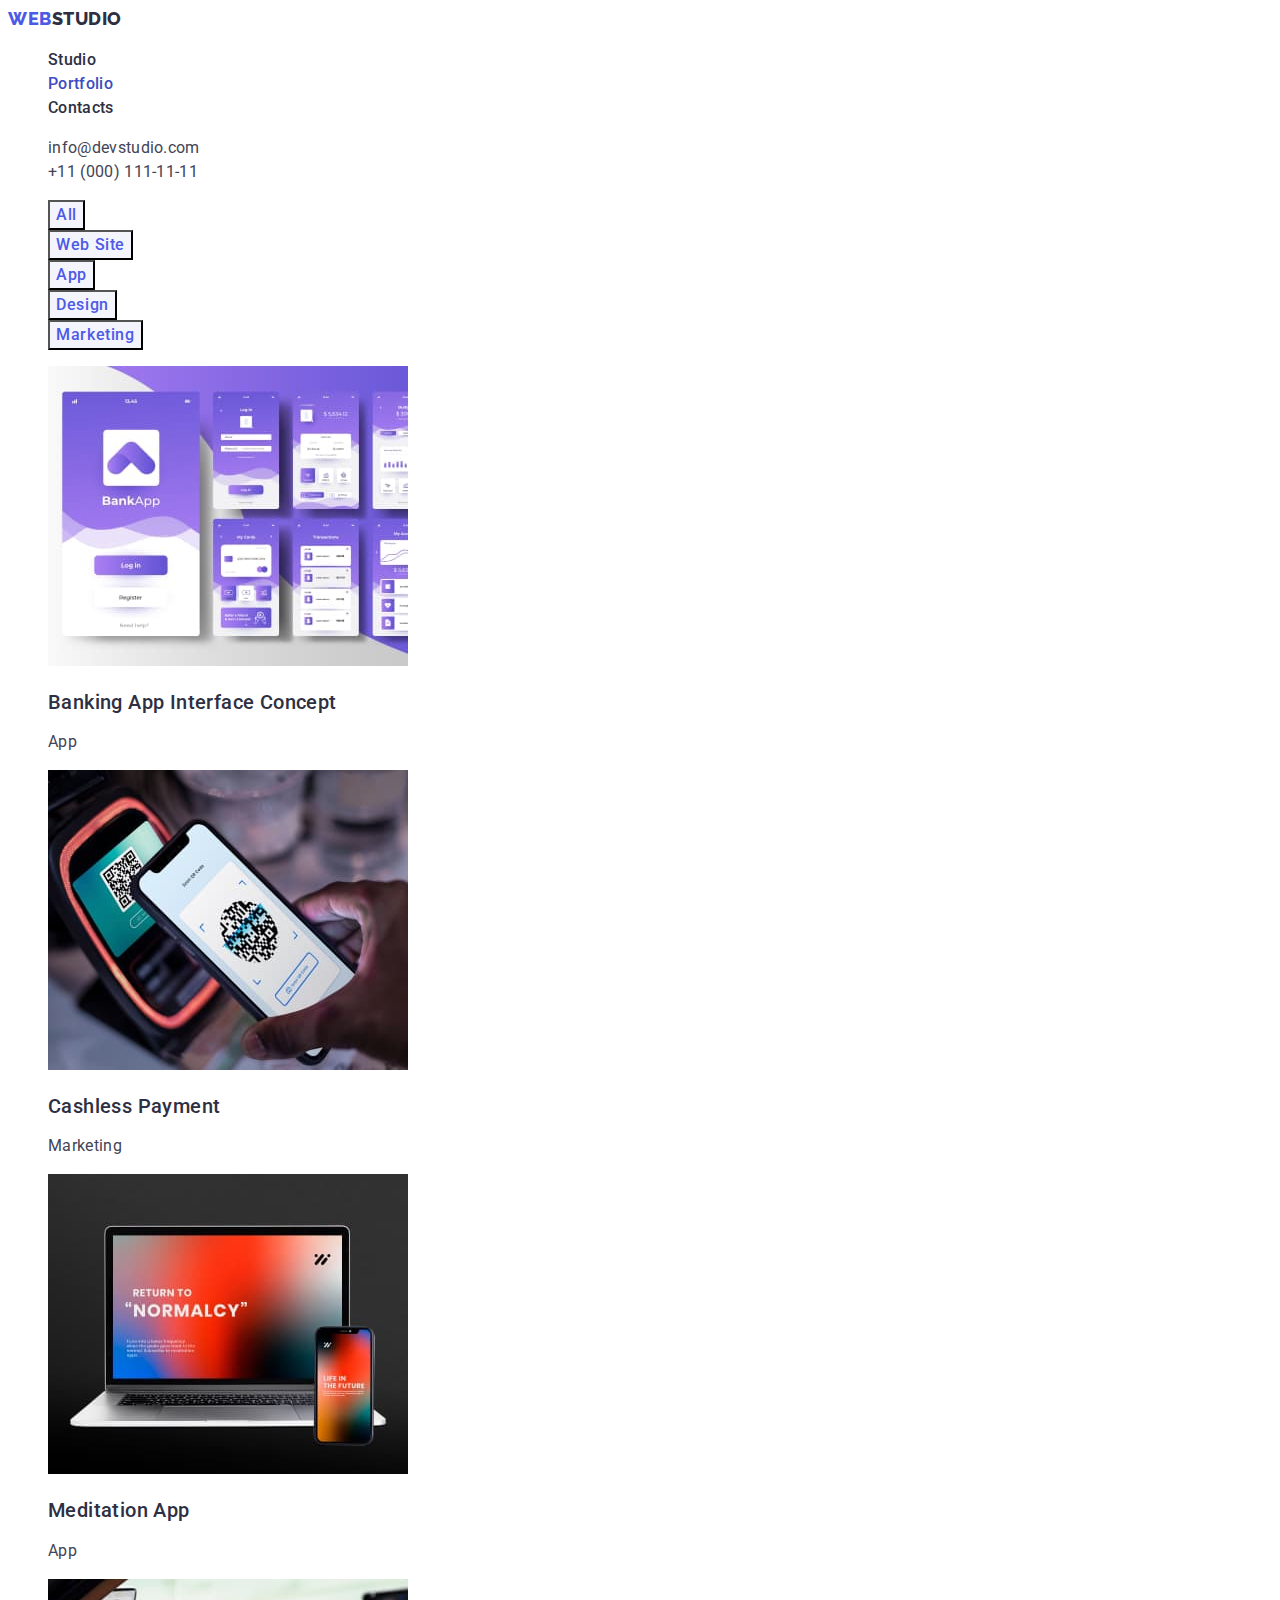
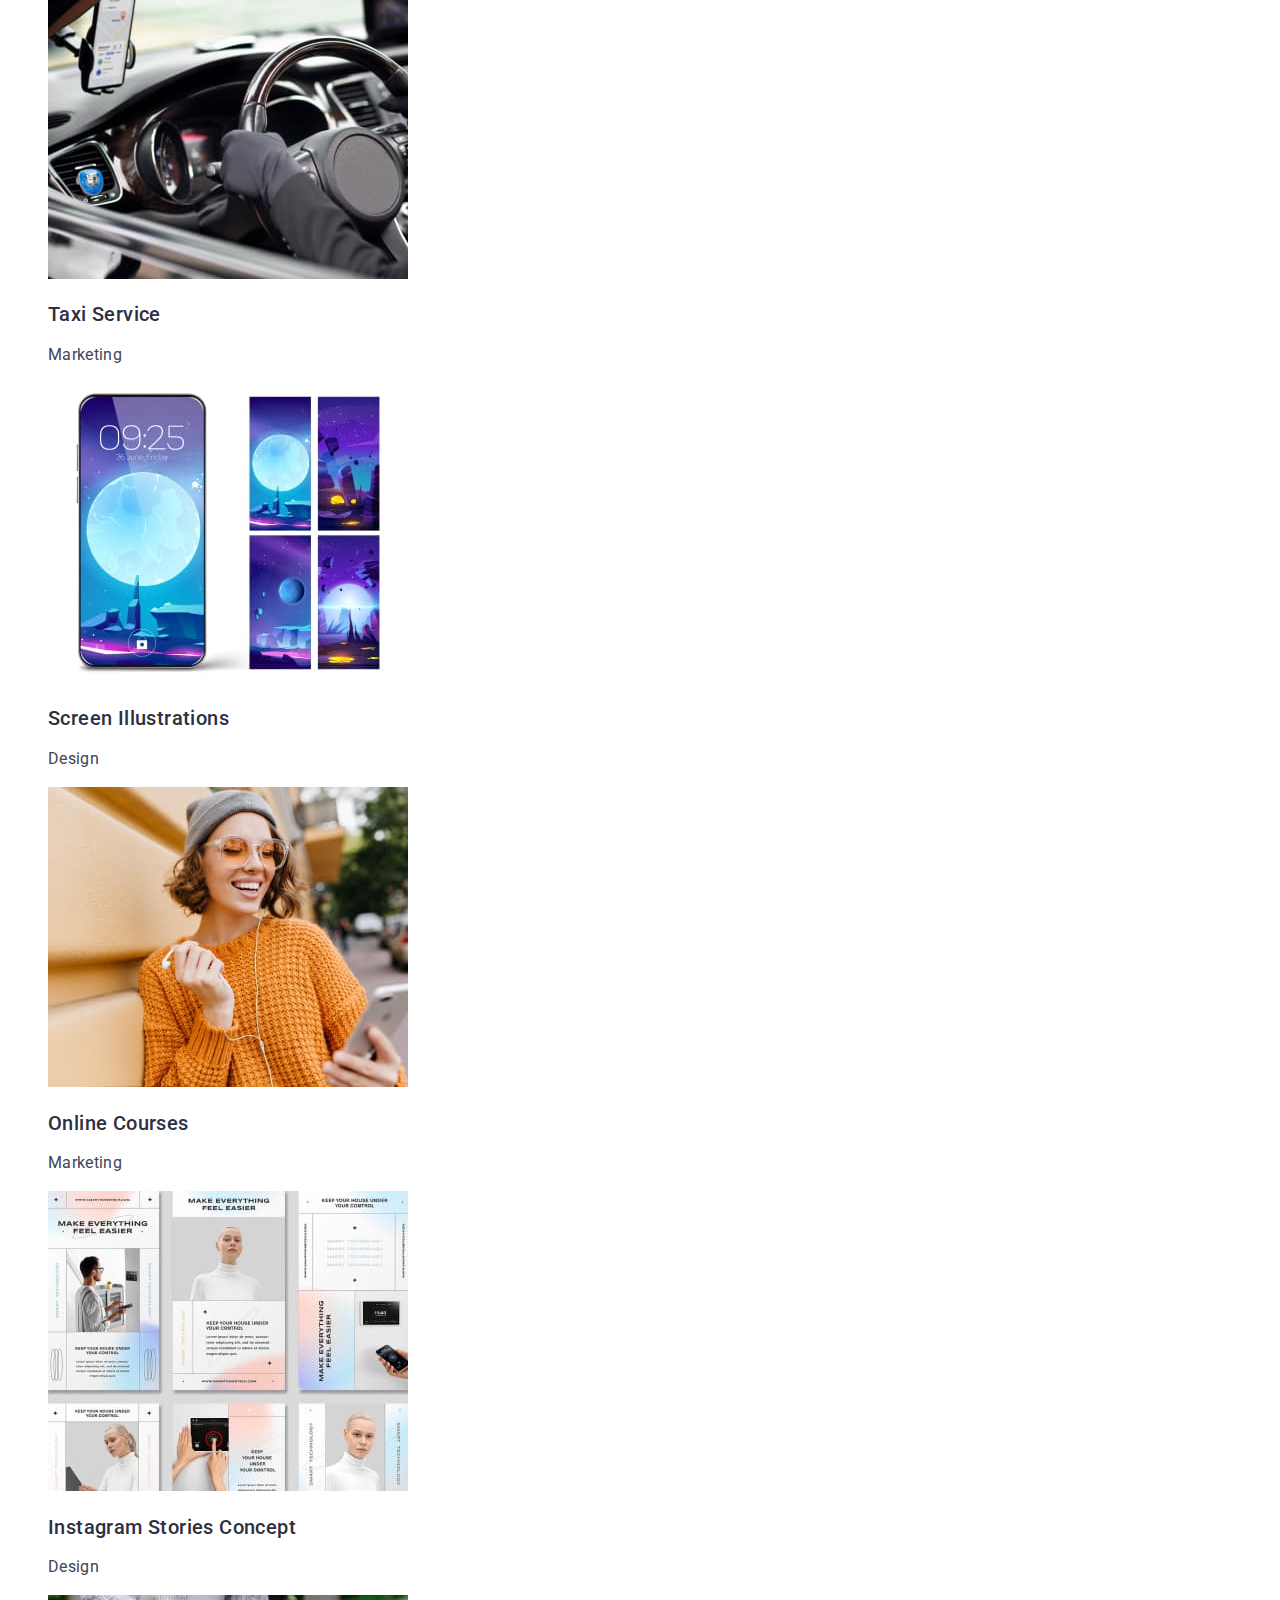
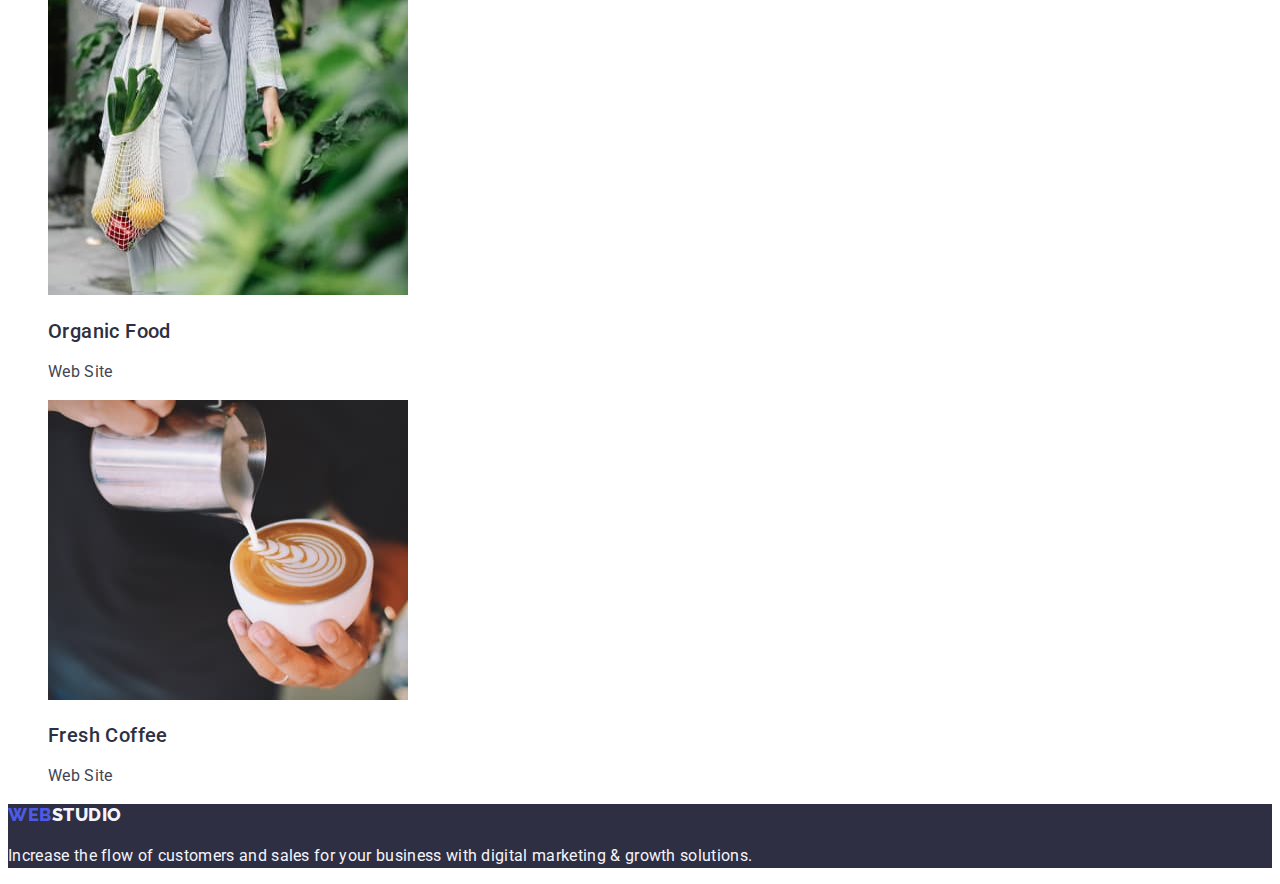
==== commit 055450db: "доработка 2" ====
--- a/portfolio.html
+++ b/portfolio.html
@@ -22,7 +22,7 @@
         >
         <ul class="site-nav list">
           <li>
-            <a class="link current" href="./index.html">Studio</a>
+            <a class="link" href="./index.html">Studio</a>
           </li>
           <li>
             <a class="link current" href="./portfolio.html">Portfolio</a>
@@ -90,7 +90,7 @@
                 height="300"
               />
               <h2 class="portfolio-title">Cashless Payment</h2>
-              <p>Marketing</p></a
+              <p class="text">Marketing</p></a
             >
           </li>
           <li>
@@ -102,7 +102,7 @@
                 height="300"
               />
               <h2 class="portfolio-title">Meditation App</h2>
-              <p>App</p></a
+              <p class="text">App</p></a
             >
           </li>
           <li>
@@ -114,7 +114,7 @@
                 height="300"
               />
               <h2 class="portfolio-title">Taxi Service</h2>
-              <p>Marketing</p></a
+              <p class="text">Marketing</p></a
             >
           </li>
           <li>
@@ -123,11 +123,12 @@
                 src="./images/portfolio/img25.jpg"
                 alt="picture mobile"
                 width="360"
-                height="300" />
+                height="300"
+              />
               <h2 class="portfolio-title">Screen Illustrations</h2>
-              Design
-              <p></p
-            ></a>
+
+              <p class="text">Design</p></a
+            >
           </li>
           <li>
             <a class="link" href=""
@@ -138,7 +139,7 @@
                 height="300"
               />
               <h2 class="portfolio-title">Online Courses</h2>
-              <p>Marketing</p></a
+              <p class="text">Marketing</p></a
             >
           </li>
           <li>
@@ -150,7 +151,7 @@
                 height="300"
               />
               <h2 class="portfolio-title">Instagram Stories Concept</h2>
-              <p>Design</p></a
+              <p class="text">Design</p></a
             >
           </li>
           <li>
@@ -162,7 +163,7 @@
                 height="300"
               />
               <h2 class="portfolio-title">Organic Food</h2>
-              <p>Web Site</p></a
+              <p class="text">Web Site</p></a
             >
           </li>
           <li>
@@ -174,7 +175,7 @@
                 height="300"
               />
               <h2 class="portfolio-title">Fresh Coffee</h2>
-              <p>Web Site</p></a
+              <p class="text">Web Site</p></a
             >
           </li>
         </ul>
--- a/css/style.css
+++ b/css/style.css
@@ -12,7 +12,7 @@
 body {
   font-family: 'Roboto', sans-serif;
   background-color: var(--header-bg-color);
-  color: var(--title-text-color);
+  color: var(--primery-text-color);
   font-size: 16px;
   line-height: 1.5;
   letter-spacing: 0.02em;
@@ -80,20 +80,26 @@
   font-style: normal;
 }
 /* Hero */
+.hero {
+  background-color: var(--title-text-color);
+}
 .hero-title {
   color: var(--white-text-color);
   font-weight: 700;
   font-size: 56px;
   line-height: 1.07;
   text-align: center;
+  letter-spacing: 0.02em;
 }
 /* Section 1 */
-
+.section {
+}
 .title {
   color: var(--title-text-color);
   font-weight: 500;
   font-size: 20px;
   line-height: 1.2;
+  letter-spacing: 0.02em;
 }
 
 /* Section 2  */
@@ -102,7 +108,9 @@
   font-weight: 700;
   font-size: 36px;
   line-height: 1.11;
-  text-align: center;
+  letter-spacing: 0.02em;
+  text-align: center;
+  text-transform: capitalize;
 }
 /* Section 3  */
 .employers-list .title {
@@ -112,11 +120,15 @@
   line-height: 1.2;
   text-align: center;
 }
-.employers-list .profession {
+.profession {
+  color: var(--primery-text-color);
   text-align: center;
 }
 .section.team {
   background-color: var(--cloud-text-color);
+}
+.item {
+  background-color: #ffffff;
 }
 /* Footer  */
 .footer {
@@ -188,5 +200,5 @@
   color: var(--title-text-color);
 }
 .text {
-  color: #434455;
-}
+  color: var(--primery-text-color);
+}
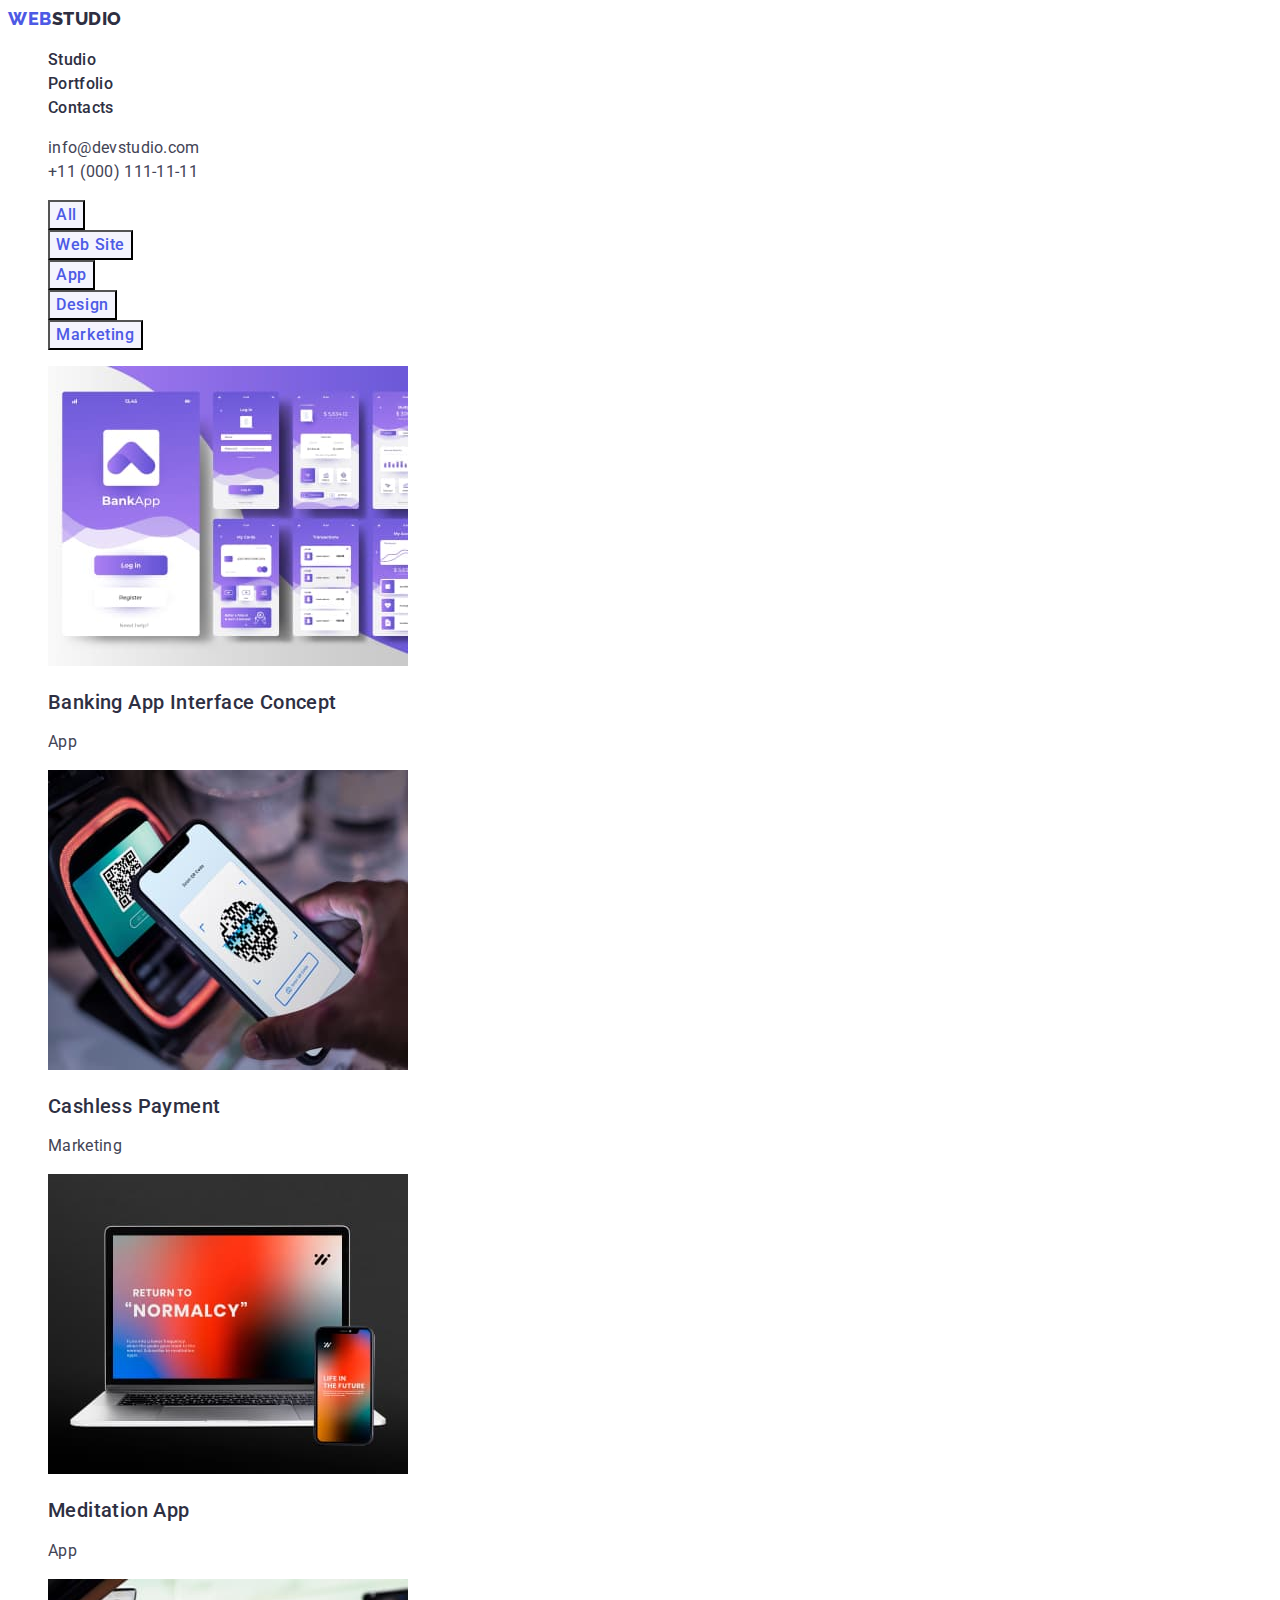
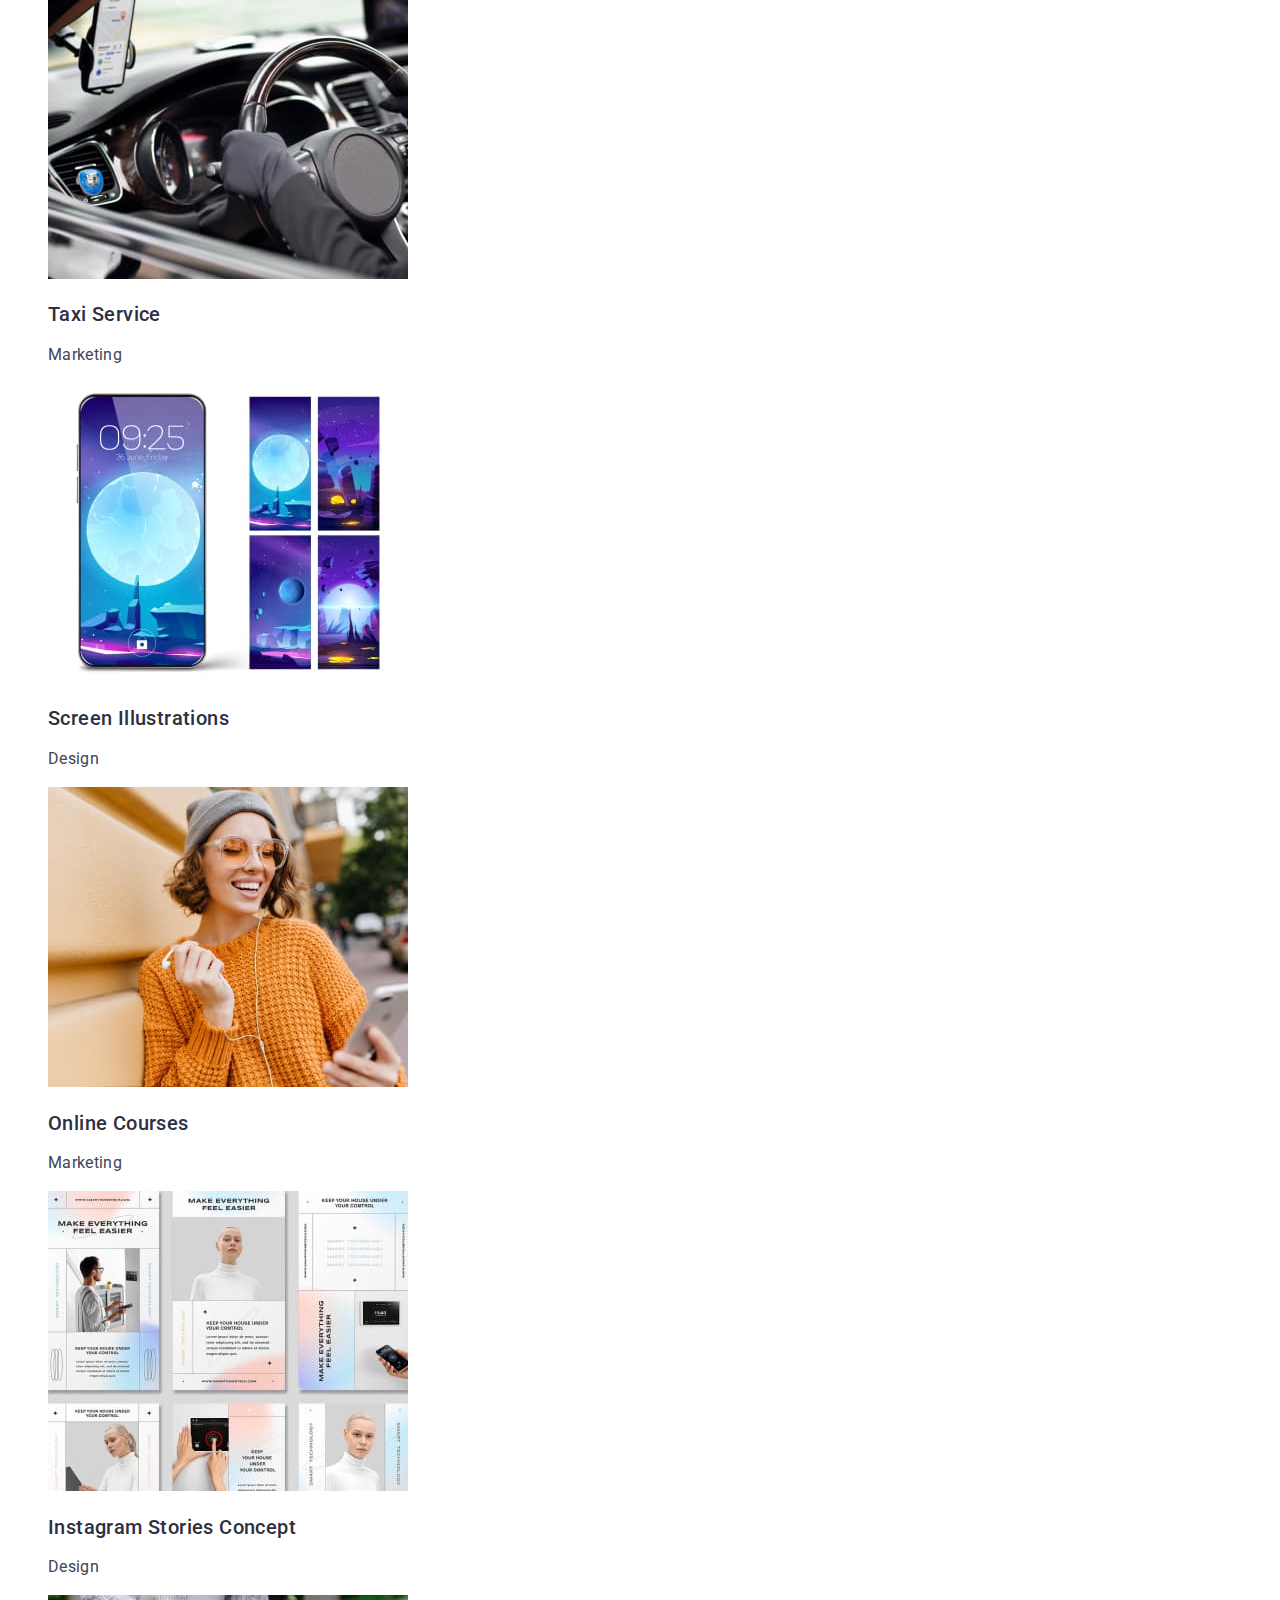
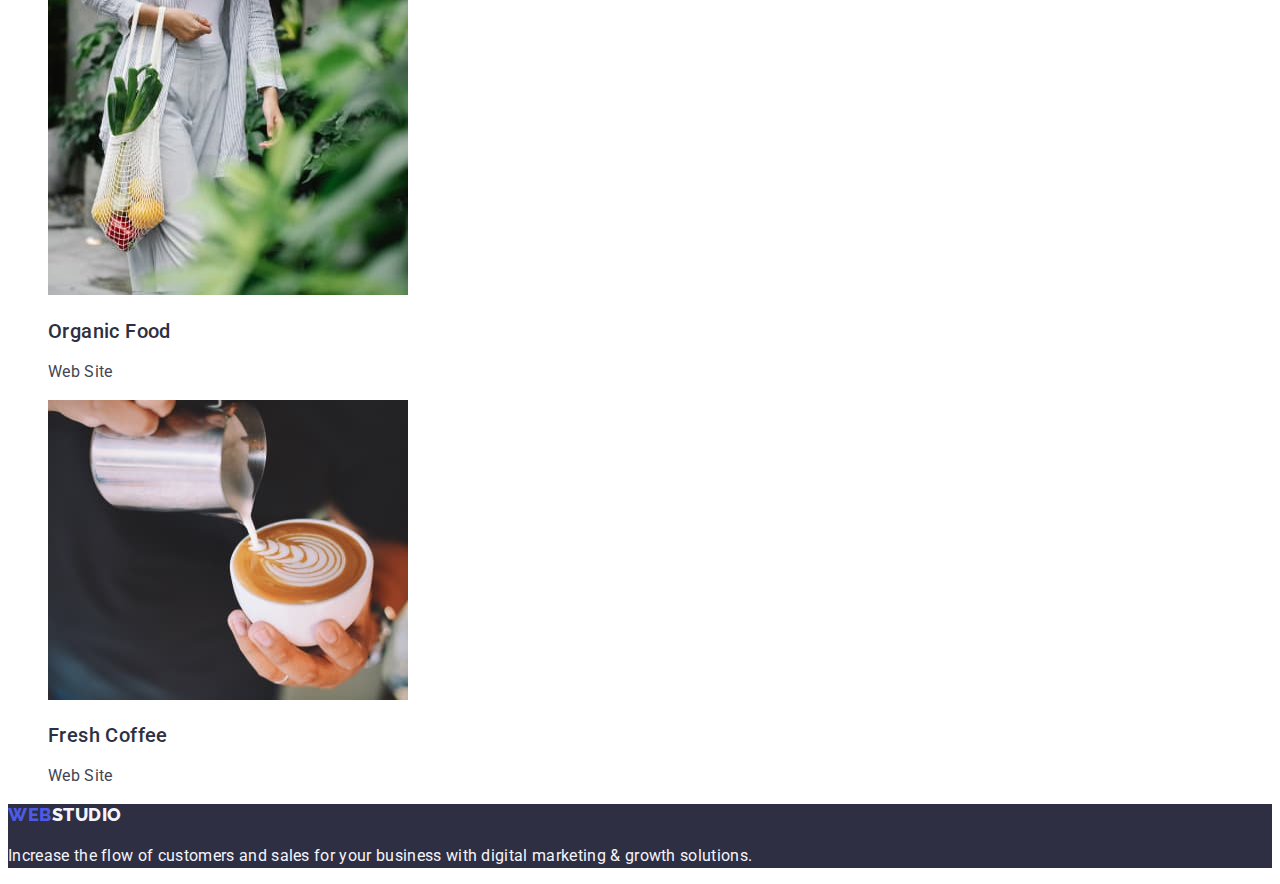
==== commit 2d3cc3d0: "убрал current" ====
--- a/portfolio.html
+++ b/portfolio.html
@@ -22,13 +22,13 @@
         >
         <ul class="site-nav list">
           <li>
-            <a class="link" href="./index.html">Studio</a>
+            <a class="nav-item link" href="./index.html">Studio</a>
           </li>
           <li>
-            <a class="link current" href="./portfolio.html">Portfolio</a>
+            <a class="nav-item link" href="./portfolio.html">Portfolio</a>
           </li>
           <li>
-            <a class="link" href="">Contacts</a>
+            <a class="nav-item link" href="">Contacts</a>
           </li>
         </ul>
       </nav>
--- a/css/style.css
+++ b/css/style.css
@@ -52,20 +52,16 @@
   color: var(--title-text-color);
 }
 /* Site-novigation  */
-.site-nav .link {
-  color: var(--title-text-color);
-  font-weight: 500;
-  font-size: 16px;
-  line-height: 1.5;
+.nav-item {
+  color: var(--title-text-color);
+  font-weight: 500;
 }
 .site-nav .link:hover,
 .site-nav .link:focus,
 .button.secondary:active {
   color: var(--blue-accent-color);
 }
-.site-nav .link.current {
-  color: var(--blue-accent-color);
-}
+
 .contact-nav .link {
   color: var(--primery-text-color);
   font-size: 16px;
